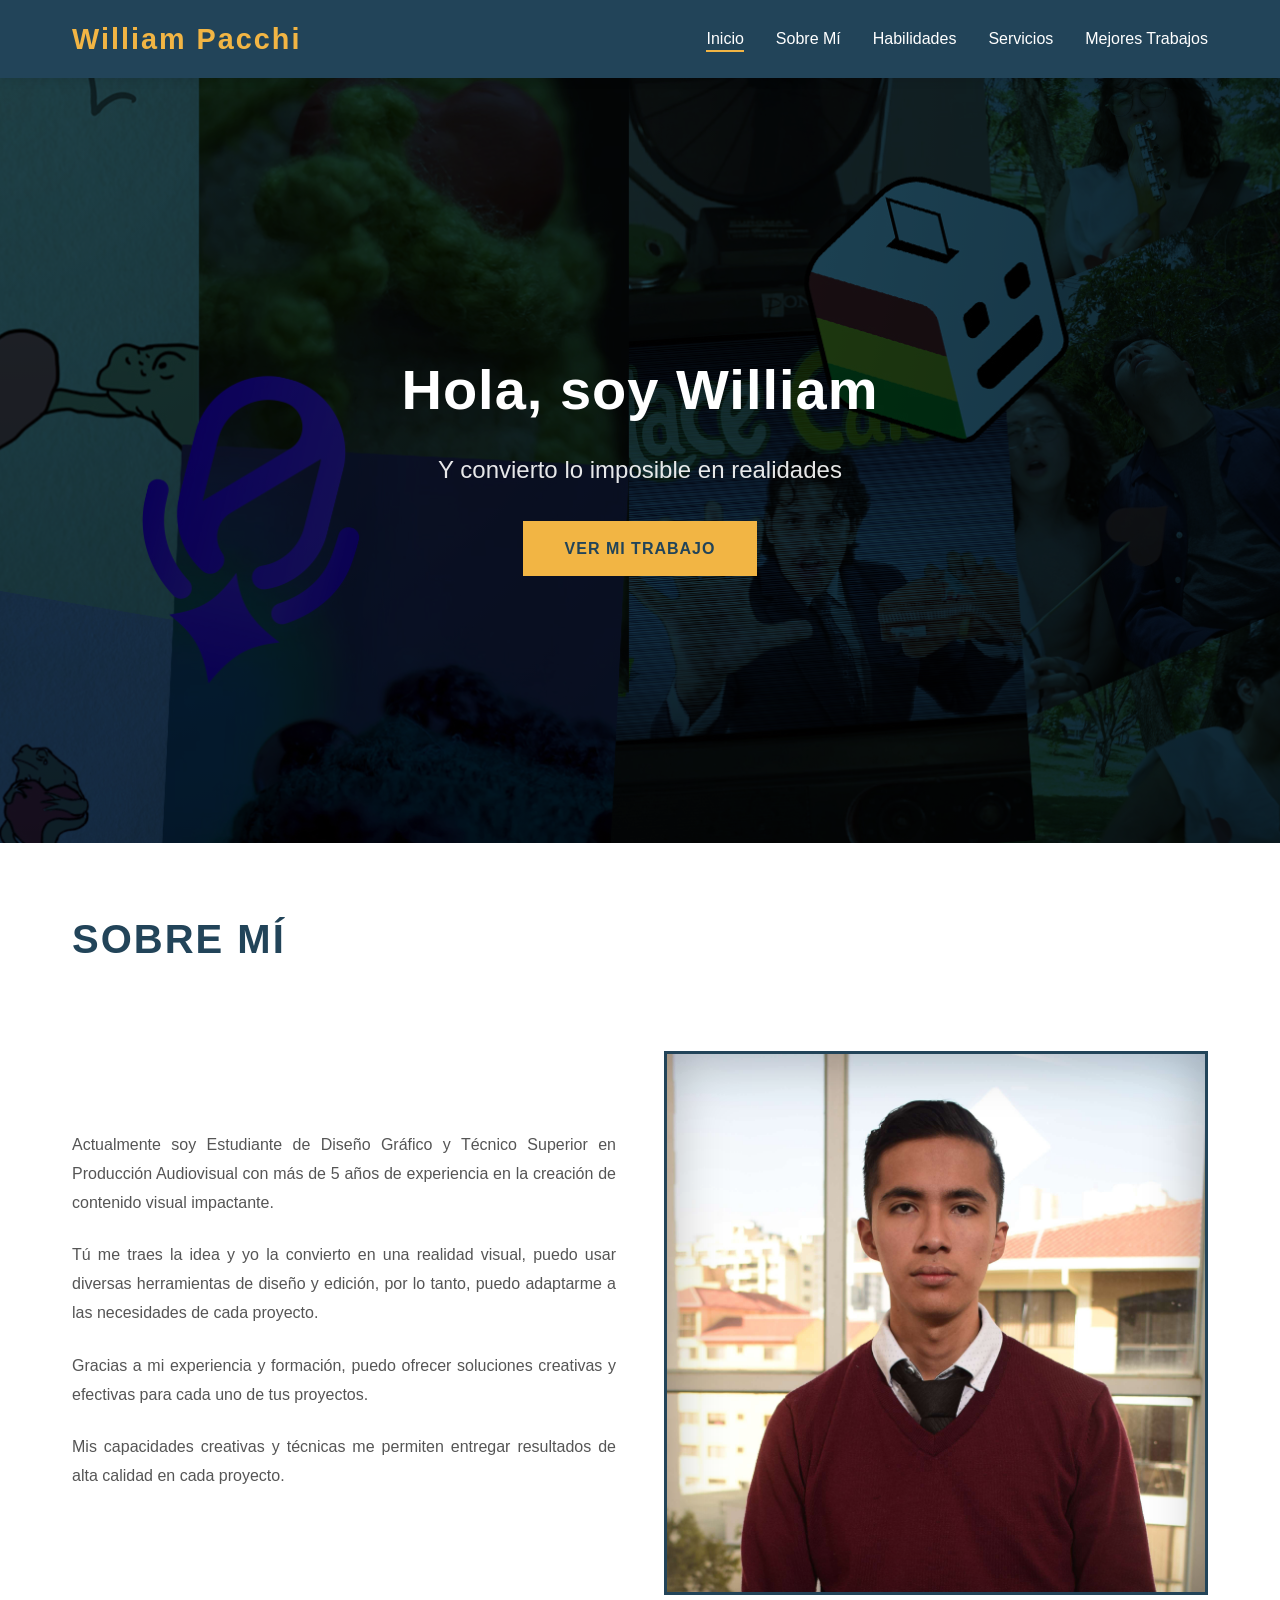
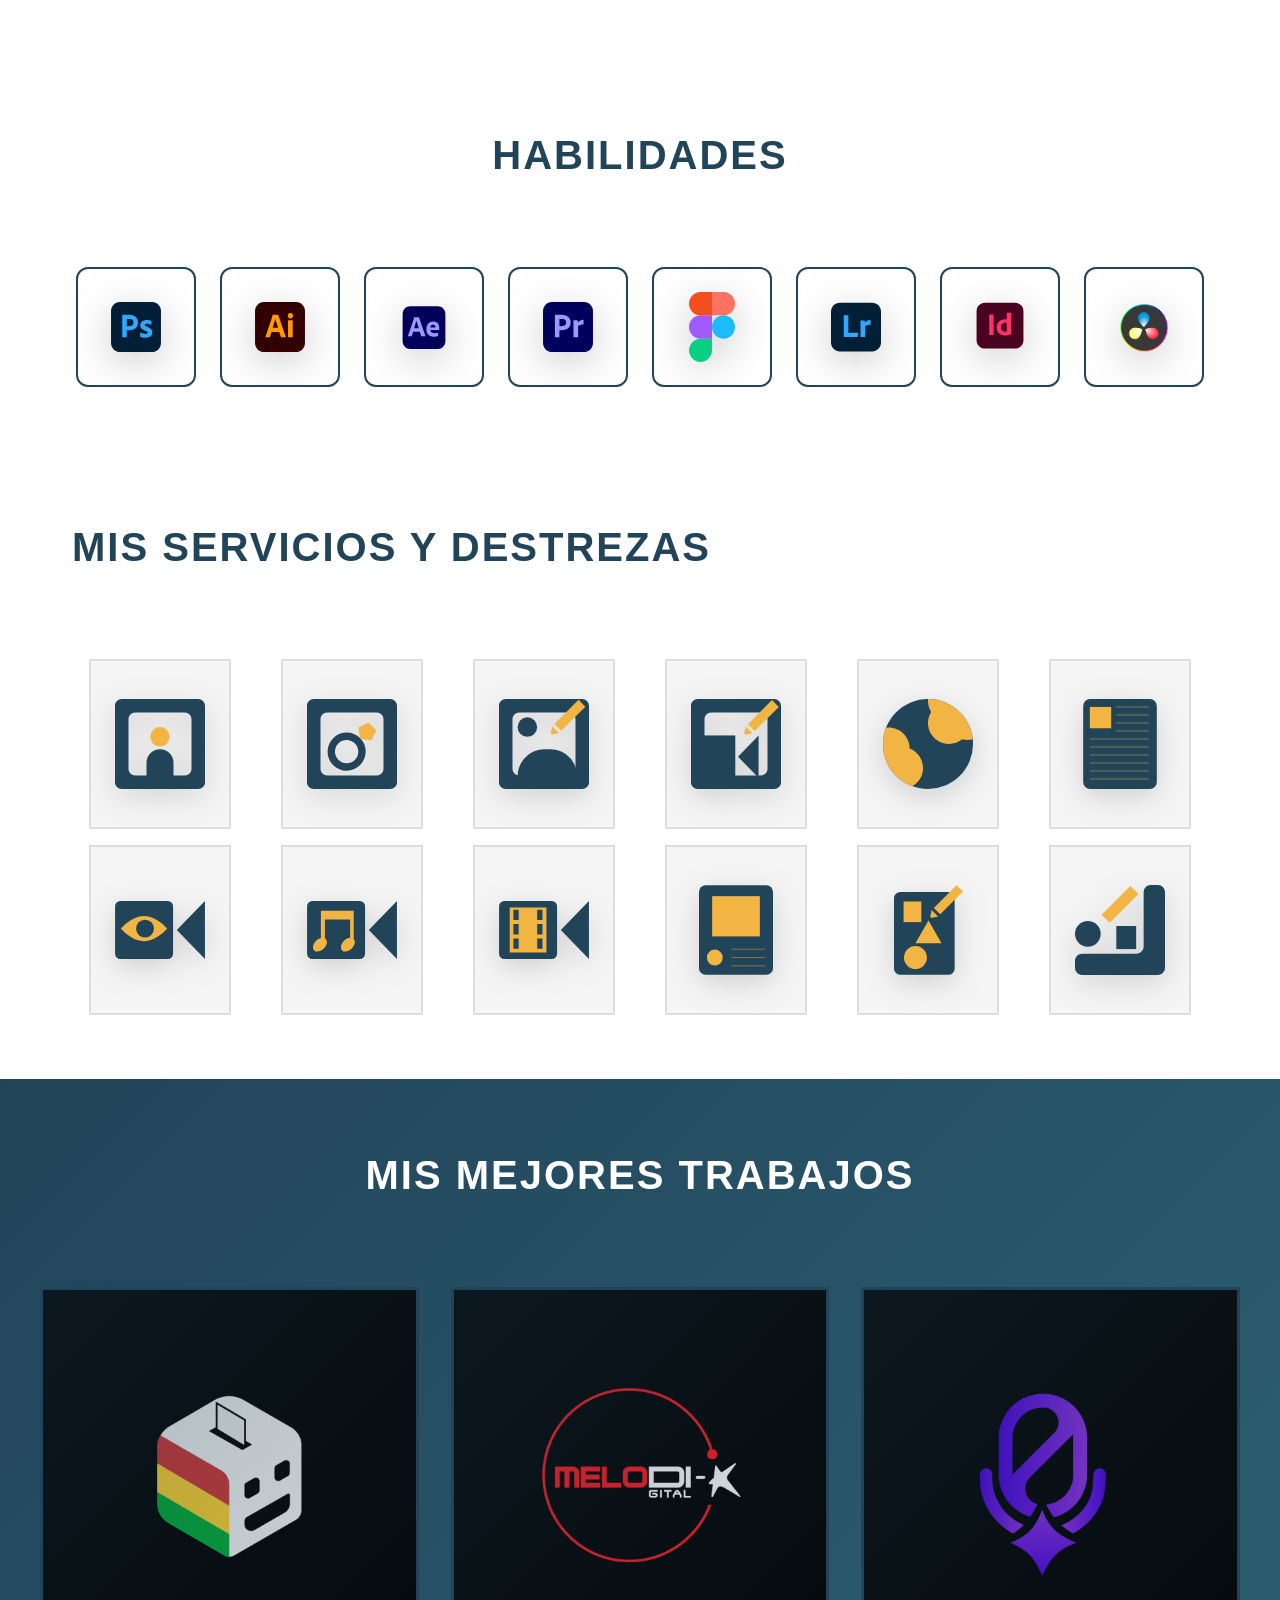
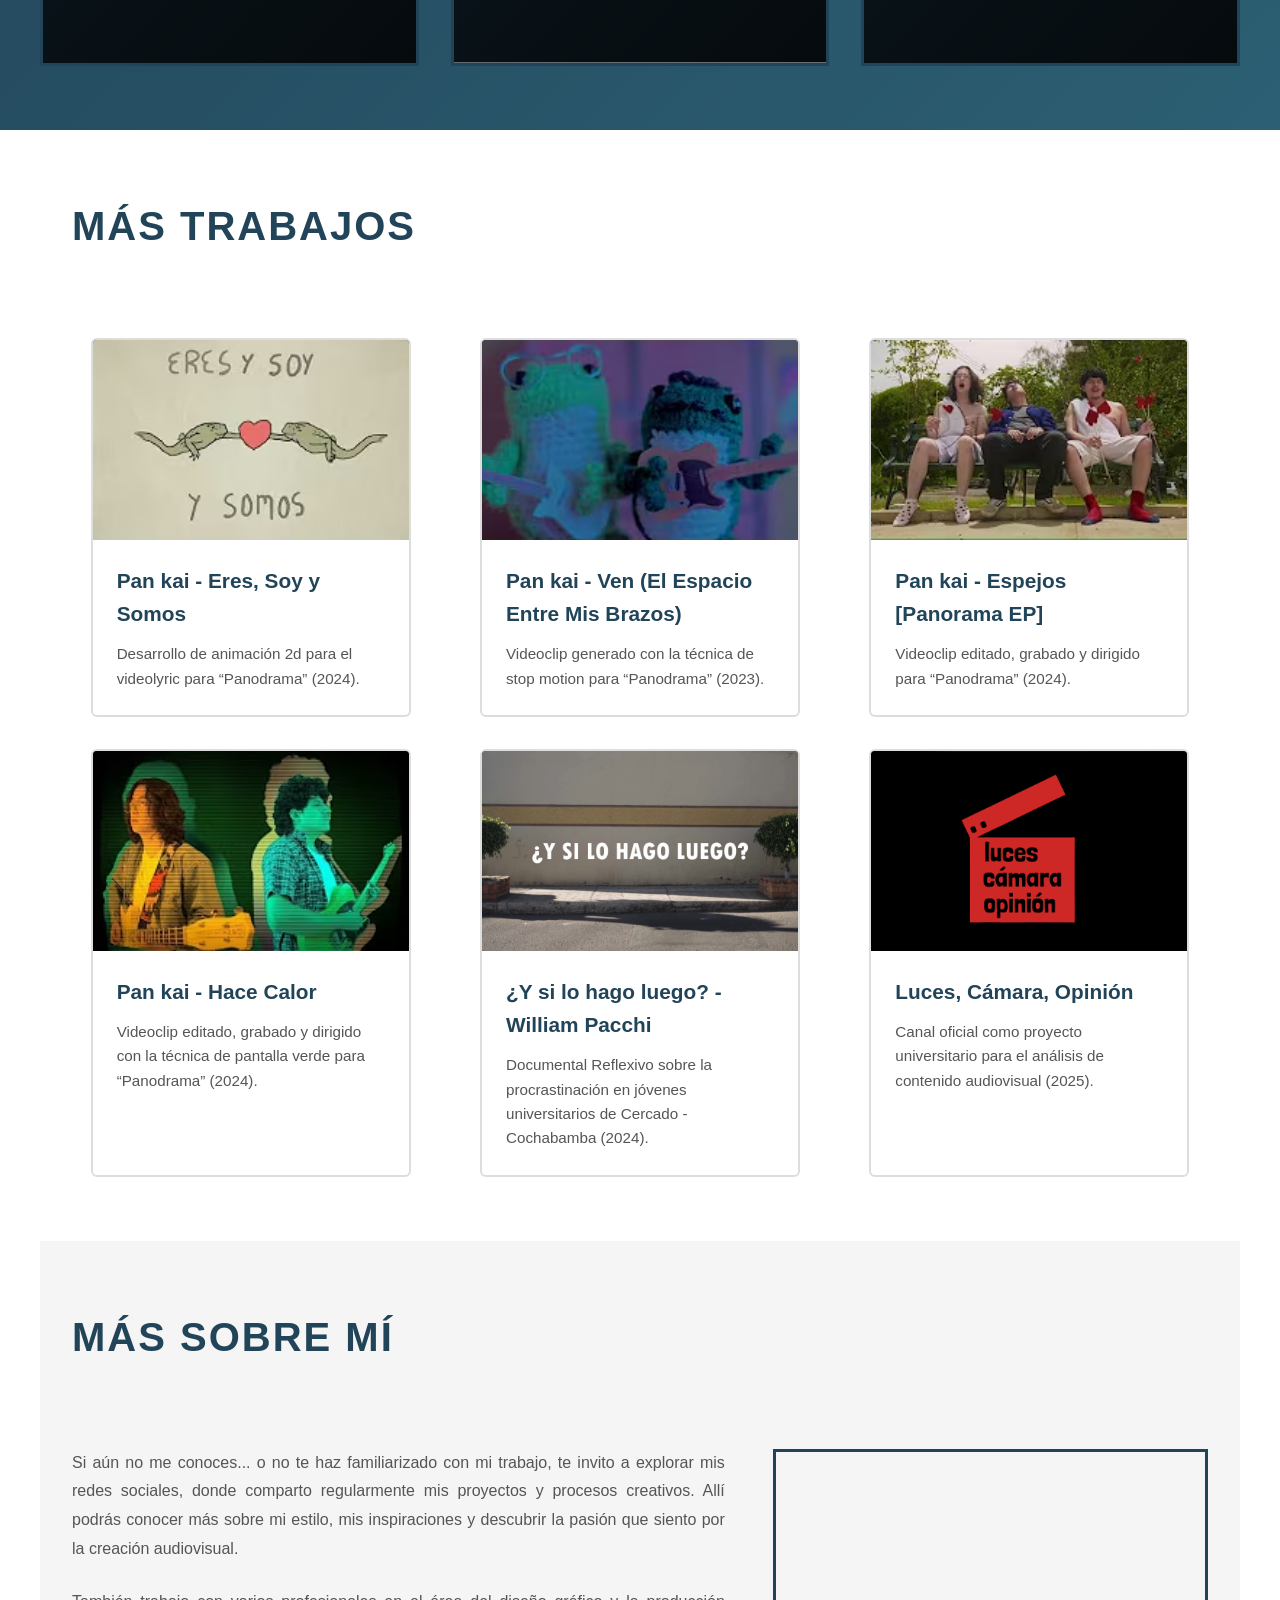
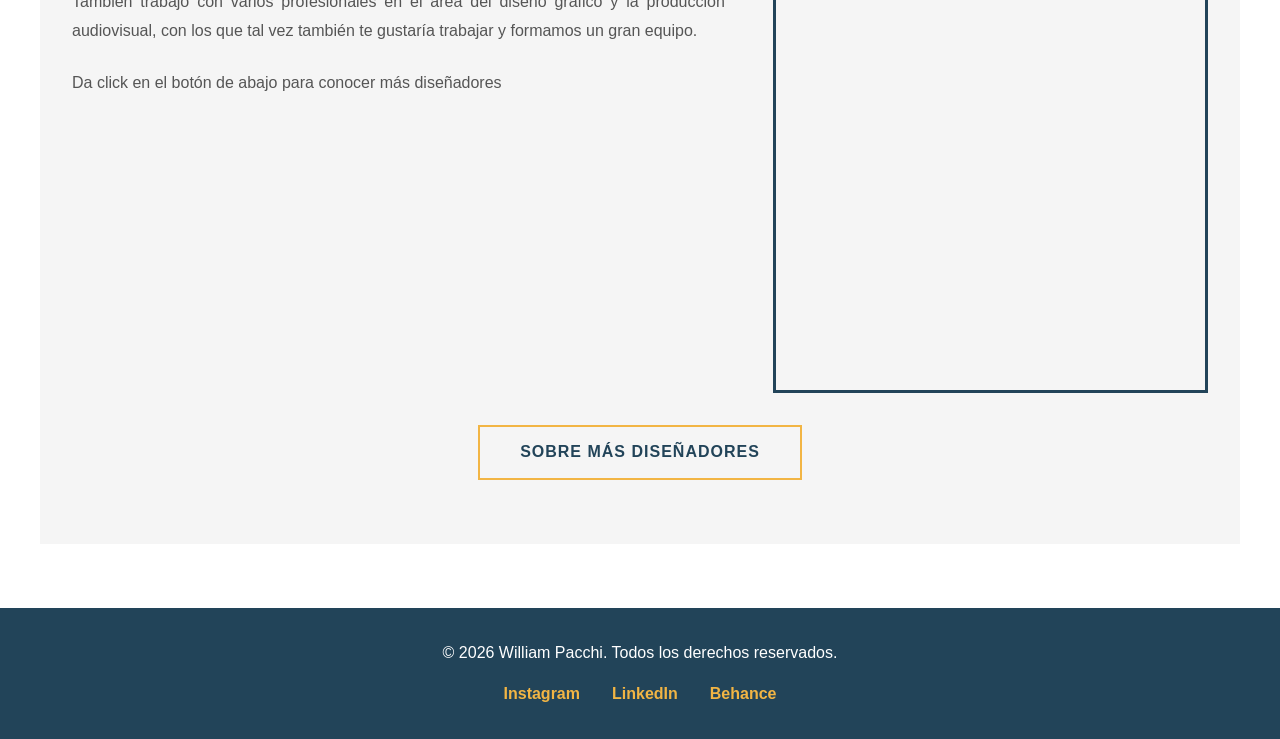
==== index.html @ c59a957e "Add files via upload" ====
<!DOCTYPE html>
<html lang="es">

<head>
    <meta charset="UTF-8">
    <meta name="viewport" content="width=device-width, initial-scale=1.0">
    <title>Portfolio - Diseñador Gráfico & Productor Audiovisual</title>
    <link rel="stylesheet" href="styles.css">
</head>

<body>
    <!-- NAVEGACIÓN -->
    <nav class="navbar">
        <div class="nav-container">
            <div class="logo">William Pacchi</div>
            <button class="nav-toggle" aria-label="Abrir navegación" aria-expanded="false"
                aria-controls="main-navigation">
                <img src="img2/svg/menu_google.svg" alt="Ícono de menú" />
            </button>
            <ul class="nav-menu" id="main-navigation" data-visible="false">
                <li><a href="#inicio" class="nav-link active">Inicio</a></li>
                <li><a href="#sobre-mi" class="nav-link">Sobre Mí</a></li>
                <li><a href="#habilidades" class="nav-link">Habilidades</a></li>
                <li><a href="#servicios" class="nav-link">Servicios</a></li>
                <li><a href="#mejores-trabajos" class="nav-link">Mejores Trabajos</a></li>
            </ul>
        </div>
    </nav>

    <!-- SECCIÓN HERO -->
    <section id="inicio" class="hero">
        <div class="hero-content">
            <h1 class="hero-title">Hola, soy William</h1>
            <p class="hero-subtitle">Y convierto lo imposible en realidades</p>
            <a href="#mejores-trabajos" class="btn btn-primary">Ver mi trabajo</a>
        </div>
    </section>

    <!-- ABOUT - SOBRE MÍ -->
    <section id="sobre-mi" class="about-section">
        <h2 class="section-title">SOBRE MÍ</h2>
        <div class="about-container">
            <div class="about-text">
                <p>Actualmente soy Estudiante de Diseño Gráfico y Técnico Superior en Producción Audiovisual con más
                    de 5
                    años de experiencia en la creación de
                    contenido visual impactante.</p>
                <p>Tú me traes la idea y yo la convierto en una realidad visual, puedo usar diversas herramientas de
                    diseño y edición, por lo tanto, puedo adaptarme a las necesidades de cada proyecto.</p>
                <p>Gracias a mi experiencia y formación, puedo ofrecer soluciones creativas y efectivas para cada uno de
                    tus proyectos.</p>
                <p>Mis capacidades creativas y técnicas me permiten entregar resultados de alta calidad en cada
                    proyecto.</p>
            </div>
            <div class="about-image">
                <div class="image-placeholder" aria-hidden="true"></div>
            </div>
        </div>
    </section>

    <!-- HABILIDADES -->
    <section id="habilidades" class="skills-section">
        <h2 class="section-title">HABILIDADES</h2>
        <div class="skills-grid">
            <div class="skill-card">
                <img src="img2/svg/Photoshop.svg" alt="Icono de Photoshop" class="skill-icon">
                <span class="skill-label">Photoshop</span>
            </div>
            <div class="skill-card">
                <img src="img2/svg/Illustrator.svg" alt="Icono de Illustrator" class="skill-icon">
                <span class="skill-label">Ilustrator</span>
            </div>
            <div class="skill-card">
                <img src="img2/svg/after-effects.svg" alt="Icono de After Effects" class="skill-icon">
                <span class="skill-label">After Effects</span>
            </div>
            <div class="skill-card">
                <img src="img2/svg/Premiere.svg" alt="Icono de Premiere Pro" class="skill-icon">
                <span class="skill-label">Premiere Pro</span>
            </div>
            <div class="skill-card">
                <img src="img2/svg/Figma.svg" alt="Icono de Figma" class="skill-icon">
                <span class="skill-label">Figma</span>
            </div>
            <div class="skill-card">
                <img src="img2/svg/Ligthroom.svg" alt="Icono de Lightroom" class="skill-icon">
                <span class="skill-label">Lightroom</span>
            </div>
            <div class="skill-card">
                <img src="img2/svg/Indesing.svg" alt="Icono de InDesign" class="skill-icon">
                <span class="skill-label">InDesign</span>
            </div>
            <div class="skill-card">
                <img src="img2/svg/davinci-resolve.svg" alt="Icono de DaVinci Resolve" class="skill-icon">
                <span class="skill-label">DaVinci Resolve</span>
            </div>
        </div>
    </section>

    <!-- GALERíA DE SERVICIOS -->
    <section id="servicios" class="services-section">
        <h2 class="section-title">MIS SERVICIOS Y DESTREZAS</h2>
        <div class="services-grid">
            <div class="service-item service-1" aria-label="Fotografía profesional de Retrato">
                <span class="sr-only">Fotografía profesional de Retrato</span>
                <div class="service-icon" aria-hidden="true"></div>
                <div class="service-hover-text">
                    <p>Fotografía profesional de Retrato</p>
                </div>
            </div>
            <div class="service-item service-2" aria-label="Fotografía profesional de producto">
                <span class="sr-only">Fotografía profesional de producto</span>
                <div class="service-icon" aria-hidden="true"></div>
                <div class="service-hover-text">
                    <p>Fotografía profesional de producto</p>
                </div>
            </div>
            <div class="service-item service-3" aria-label="Edición de Fotografía">
                <span class="sr-only">Edición de Fotografía</span>
                <div class="service-icon" aria-hidden="true"></div>
                <div class="service-hover-text">
                    <p>Edición de Fotografía</p>
                </div>
            </div>
            <div class="service-item service-4" aria-label="Edición de Video">
                <span class="sr-only">Edición de Video</span>
                <div class="service-icon" aria-hidden="true"></div>
                <div class="service-hover-text">
                    <p>Edición de Video</p>
                </div>
            </div>
            <div class="service-item service-5" aria-label="Diseño de Favicons">
                <span class="sr-only">Diseño de Favicons</span>
                <div class="service-icon" aria-hidden="true"></div>
                <div class="service-hover-text">
                    <p>Diseño de Favicons</p>
                </div>
            </div>
            <div class="service-item service-6" aria-label="Diseño de Identidad corporativa y de marca">
                <span class="sr-only">Diseño de Identidad corporativa y de marca</span>
                <div class="service-icon" aria-hidden="true"></div>
                <div class="service-hover-text">
                    <p>Diseño de Identidad corporativa y de marca</p>
                </div>
            </div>
            <div class="service-item service-7" aria-label="Realización de Documentales">
                <span class="sr-only">Realización de Documentales</span>
                <div class="service-icon" aria-hidden="true"></div>
                <div class="service-hover-text">
                    <p>Realización de Documentales</p>
                </div>
            </div>
            <div class="service-item service-8" aria-label="Realización de Videoclips">
                <span class="sr-only">Realización de Videoclips</span>
                <div class="service-icon" aria-hidden="true"></div>
                <div class="service-hover-text">
                    <p>Realización de Videoclips</p>
                </div>
            </div>
            <div class="service-item service-9" aria-label="Realización de Cortometrajes">
                <span class="sr-only">Realización de Cortometrajes</span>
                <div class="service-icon" aria-hidden="true"></div>
                <div class="service-hover-text">
                    <p>Realización de Cortometrajes</p>
                </div>
            </div>
            <div class="service-item service-10" aria-label="Diseño de posts">
                <span class="sr-only">Diseño de posts</span>
                <div class="service-icon" aria-hidden="true"></div>
                <div class="service-hover-text">
                    <p>Diseño de posts</p>
                </div>
            </div>
            <div class="service-item service-11" aria-label="Diseño de banners y carteles">
                <span class="sr-only">Diseño de banners y carteles</span>
                <div class="service-icon" aria-hidden="true"></div>
                <div class="service-hover-text">
                    <p>Diseño de banners y carteles</p>
                </div>
            </div>
            <div class="service-item service-12" aria-label="Motion Graphics">
                <span class="sr-only">Motion Graphics</span>
                <div class="service-icon" aria-hidden="true"></div>
                <div class="service-hover-text">
                    <p>Motion Graphics</p>
                </div>
            </div>
        </div>
    </section>

    <!-- MEJORES TRABAJOS -->
    <section id="mejores-trabajos" class="best-works">
        <h2 class="section-title">MIS MEJORES TRABAJOS</h2>
        <div class="best-works-container">
            <!-- Trabajo Destacado 1 -->
            <div class="best-work-card" aria-label="Proyecto Electobot">
                <div class="best-work-image image-electobot">
                    <div class="work-overlay">
                        <p>En 2025 con un equipo de 3 profesionales, creamos a Electobot. Un proyecto innovador
                            que bajo la necesidad de un voto
                            informado generamos un chatbot IA donde podias consultar sobre los planes de gobierno.</p>
                    </div>
                </div>
            </div>

            <!-- Trabajo Destacado 2 -->
            <div class="best-work-card" aria-label="Proyecto Melodi-k Digital">
                <div class="best-work-image image-melodik">
                    <div class="work-overlay">
                        <p>En 2018, trabajé en el proyecto Melodi-k Digital, donde desarrollé contenido visual para
                            promocionar diferentes eventos.</p>
                    </div>
                </div>
            </div>

            <!-- Trabajo Destacado 3 -->
            <div class="best-work-card" aria-label="Proyecto VoiceZero">
                <div class="best-work-image image-voicezero">
                    <div class="work-overlay">
                        <p>En 2025, trabajé en el proyecto VoiceZero, donde desarrollé la marca para un nuevo producto
                            de Inteligencia Artificial que genera páginas con la voz.</p>
                    </div>
                </div>
            </div>
        </div>
    </section>

    <!-- MAS TRABAJOS -->
    <section id="mas-trabajos" class="more-works">
        <h2 class="section-title">MÁS TRABAJOS</h2>

        <div class="works-grid">
            <!-- Tarjeta 1 -->
            <a href="https://www.youtube.com/watch?v=6MDxO6exQzM" target="_blank" rel="noreferrer noopener"
                class="work-card youtube-link">
                <div class="work-image-placeholder card-top image-eres"></div>
                <div class="work-content">
                    <h3 class="work-title">Pan kai - Eres, Soy y Somos</h3>
                    <p class="work-description">Desarrollo de animación 2d para el videolyric para “Panodrama” (2024).
                    </p>
                </div>
            </a>

            <!-- Tarjeta 2 -->
            <a href="https://www.youtube.com/watch?v=oaU3xJ_Nf5w" target="_blank" rel="noreferrer noopener"
                class="work-card youtube-link">
                <div class="work-image-placeholder card-top image-ven"></div>
                <div class="work-content">
                    <h3 class="work-title">Pan kai - Ven (El Espacio Entre Mis Brazos)</h3>
                    <p class="work-description">Videoclip generado con la técnica de stop motion para “Panodrama”
                        (2023).</p>
                </div>
            </a>

            <!-- Tarjeta 3 -->
            <a href="https://www.youtube.com/watch?v=4BhWkQl3IHg" target="_blank" rel="noreferrer noopener"
                class="work-card youtube-link centered-card">
                <div class="work-image-placeholder card-top image-espejos"></div>
                <div class="work-content">
                    <h3 class="work-title">Pan kai - Espejos [Panorama EP]</h3>
                    <p class="work-description">Videoclip editado, grabado y dirigido para “Panodrama” (2024).</p>
                </div>
            </a>

            <!-- Tarjeta 4 -->
            <a href="https://www.youtube.com/watch?v=xSgyULO2iDQ" target="_blank" rel="noreferrer noopener"
                class="work-card youtube-link">
                <div class="work-image-placeholder card-top image-hace"></div>
                <div class="work-content">
                    <h3 class="work-title">Pan kai - Hace Calor</h3>
                    <p class="work-description">Videoclip editado, grabado y dirigido con la técnica de pantalla verde
                        para “Panodrama” (2024).</p>
                </div>
            </a>

            <!-- Tarjeta 5 -->
            <a href="https://www.facebook.com/share/p/17NzK6dbQR/" target="_blank" rel="noreferrer noopener"
                class="work-card youtube-link">
                <div class="work-image-placeholder card-top image-fb"></div>
                <div class="work-content">
                    <h3 class="work-title">¿Y si lo hago luego? - William Pacchi</h3>
                    <p class="work-description">Documental Reflexivo sobre la procrastinación en jóvenes universitarios
                        de Cercado - Cochabamba (2024).</p>
                </div>
            </a>

            <!-- Tarjeta 6 -->
            <a href="https://www.youtube.com/@luces.camara.opinion" target="_blank" rel="noreferrer noopener"
                class="work-card youtube-link">
                <div class="work-image-placeholder card-top image-youtube"></div>
                <div class="work-content">
                    <h3 class="work-title">Luces, Cámara, Opinión</h3>
                    <p class="work-description">Canal oficial como proyecto universitario para el análisis de contenido
                        audiovisual (2025).</p>
                </div>
            </a>
        </div>
    </section>

    <!-- MÁS SOBRE MÍ -->
    <section class="more-about">
        <h2 class="section-title">MÁS SOBRE MÍ</h2>
        <div class="more-about-container">
            <div class="more-about-content">
                <p>Si aún no me conoces... o no te haz familiarizado con mi trabajo, te invito a explorar mis redes
                    sociales, donde comparto regularmente mis proyectos y procesos creativos. Allí podrás conocer más
                    sobre mi estilo, mis inspiraciones
                    y descubrir la pasión que siento por la creación audiovisual.</p>
                <p>También trabajo con varios profesionales en el área del diseño gráfico y la producción audiovisual,
                    con los que tal vez también te gustaría trabajar y formamos un gran equipo.</p>
                <p>Da click en el botón de abajo para conocer más diseñadores</p>
            </div>
            <div class="more-about-image">
                <div class="image-placeholder-large"></div>
            </div>
        </div>

        <a href="#" class="btn btn-all-portfolio">Sobre más diseñadores</a>
    </section>

    <!-- FOOTER -->
    <footer class="footer">
        <div class="footer-content">
            <p>&copy; 2026 William Pacchi. Todos los derechos reservados.</p>
            <div class="social-links">
                <a href="https://www.instagram.com/william_pacchi/" target="_blank" class="social-link">Instagram</a>
                <a href="https://www.linkedin.com/in/william-pacchi-villarroel/" target="_blank"
                    class="social-link">LinkedIn</a>
                <a href="https://www.behance.net/williampacchi1" target="_blank" class="social-link">Behance</a>
            </div>
        </div>
    </footer>

    <script src="script.js"></script>
</body>

</html>
---- styles.css ----
﻿/* ========================================
   VARIABLES DE COLOR - PALETA PERSONALIZADA
   ======================================== */
:root {
    --color-primary: #224459;      /* Azul oscuro */
    --color-secondary: #2C5F73;    /* Azul medio */
    --color-accent: #080C0D;       /* Negro */
    --color-highlight: #F2B544;    /* Amarillo */
    --color-light: #A67B77;        /* MarrÃ³n rosado */
    --color-white: #FFFFFF;
    --color-gray: #F5F5F5;
    --color-dark-gray: #333333;
}

/* ========================================
   RESET Y ESTILOS GLOBALES
   ======================================== */
* {
    margin: 0;
    padding: 0;
    box-sizing: border-box;
}

html {
    scroll-behavior: smooth;
}

body {
    font-family: 'Segoe UI', Tahoma, Geneva, Verdana, sans-serif;
    background-color: var(--color-white);
    color: var(--color-dark-gray);
    line-height: 1.6;
}

.sr-only {
    position: absolute;
    width: 1px;
    height: 1px;
    padding: 0;
    margin: -1px;
    overflow: hidden;
    clip: rect(0, 0, 0, 0);
    border: 0;
}

/* ========================================
   NAVEGACIÃ“N
   ======================================== */
.navbar {
    background-color: var(--color-primary);
    padding: 1rem 0;
    position: sticky;
    top: 0;
    z-index: 100;
    box-shadow: 0 2px 10px rgba(0, 0, 0, 0.1);
    animation: slideDown 0.6s ease-out;
}

@keyframes slideDown {
    from {
        transform: translateY(-100%);
        opacity: 0;
    }
    to {
        transform: translateY(0);
        opacity: 1;
    }
}

.nav-container {
    max-width: 1200px;
    margin: 0 auto;
    padding: 0 2rem;
    display: flex;
    justify-content: space-between;
    align-items: center;
    position: relative;
}

.nav-toggle {
    background: transparent;
    border: none;
    cursor: pointer;
    display: none;
    width: 40px;
    height: 40px;
    padding: 0;
    align-items: center;
    justify-content: center;
}

.nav-toggle img {
    width: 100%;
    height: 100%;
    object-fit: contain;
}

.logo {
    font-size: 1.8rem;
    font-weight: bold;
    color: var(--color-highlight);
    letter-spacing: 2px;
}

.nav-menu {
    display: flex;
    list-style: none;
    gap: 2rem;
}

.nav-menu[data-visible="false"] {
    display: none;
}

.nav-link {
    color: var(--color-white);
    text-decoration: none;
    transition: all 0.3s ease;
    font-weight: 500;
    position: relative;
}

.nav-link::after {
    content: '';
    position: absolute;
    bottom: -5px;
    left: 0;
    width: 0;
    height: 2px;
    background-color: var(--color-highlight);
    transition: width 0.3s ease;
}

.nav-link:hover::after,
.nav-link.active::after {
    width: 100%;
}

.nav-link:hover {
    color: var(--color-highlight);
}

/* ========================================
   SECCIÃ“N HERO
   ======================================== */
.hero {
    min-height: 85vh;
    background-color: var(--color-secondary);
    background-image:
        radial-gradient(circle at top left, rgba(255, 255, 255, 0.18), rgba(34, 68, 89, 0.7)),
        url('img2/portada.jpg');
    background-size: cover;
    background-position: center;
    background-blend-mode: multiply;
    padding: 4rem 2rem;
    display: flex;
    align-items: center;
    justify-content: center;
    color: var(--color-white);
    text-align: center;
    position: relative;
    overflow: hidden;
}

.hero-content {
    position: relative;
    z-index: 1;
    animation: fadeInUp 0.8s ease-out;
    max-width: 900px;
    margin: auto;
}

@keyframes fadeInUp {
    from {
        opacity: 0;
        transform: translateY(30px);
    }
    to {
        opacity: 1;
        transform: translateY(0);
    }
}

.hero-title {
    font-size: 3.5rem;
    font-weight: bold;
    margin-bottom: 1rem;
    letter-spacing: 1px;
}

.hero-subtitle {
    font-size: 1.5rem;
    margin-bottom: 2rem;
    font-weight: 300;
    opacity: 0.9;
}

/* ========================================
   BOTONES
   ======================================== */
.btn {
    display: inline-block;
    padding: 0.8rem 2.5rem;
    border: 2px solid var(--color-highlight);
    border-radius: 0;
    text-decoration: none;
    font-weight: 600;
    transition: all 0.3s ease;
    cursor: pointer;
    text-transform: uppercase;
    letter-spacing: 1px;
}

.btn-primary {
    background-color: var(--color-highlight);
    color: var(--color-primary);
}

.btn-primary:hover {
    background-color: transparent;
    color: var(--color-highlight);
    transform: translateY(-3px);
    box-shadow: 0 10px 20px rgba(242, 181, 68, 0.3);
}

.btn-all-portfolio {
    background-color: transparent;
    color: var(--color-primary);
    margin-top: 2rem;
    display: block;
    width: fit-content;
    margin-left: auto;
    margin-right: auto;
}

.btn-all-portfolio:hover {
    background-color: var(--color-primary);
    color: var(--color-highlight);
}

.section-title {
    font-size: 2.5rem;
    font-weight: bold;
    color: var(--color-primary);
    margin-bottom: 3rem;
    letter-spacing: 2px;
    position: relative;
    display: inline-block;
    width: 100%;
}



.section-title::before {
    left: 0;
}

.section-title::after {
    right: 0;
}

/* ========================================
   SECCIÃ“N HABILIDADES
   ======================================== */
.skills-section {
    padding: 4rem 2rem;
    max-width: 1200px;
    margin: 0 auto;
    text-align: center;
    background-color: var(--color-white);
    color: var(--color-primary);
}

.skills-grid {
    display: grid;
    grid-template-columns: repeat(8, minmax(0, 1fr));
    gap: 1rem;
    margin-top: 2rem;
    justify-items: center;
}

.skills-section .section-title {
    color: var(--color-primary);
}

.skill-card {
    position: relative;
    aspect-ratio: 1 / 1;
    border-radius: 12px;
    border: 2px solid var(--color-primary);
    background-color: var(--color-white);
    overflow: hidden;
    display: flex;
    align-items: center;
    justify-content: center;
    transition: transform 0.35s ease, border-color 0.35s ease, box-shadow 0.35s ease;
    animation: fadeInUp 0.6s ease-out backwards;
    cursor: pointer;
    padding: 0.75rem;
    width: 100%;
    max-width: 120px;
}

.skill-card:nth-child(2) {
    animation-delay: 0.1s;
}

.skill-card:nth-child(3) {
    animation-delay: 0.2s;
}

.skill-card:nth-child(4) {
    animation-delay: 0.3s;
}

.skill-card:nth-child(5) {
    animation-delay: 0.4s;
}

.skill-card:nth-child(6) {
    animation-delay: 0.5s;
}

.skill-card:nth-child(7) {
    animation-delay: 0.6s;
}

.skill-card:nth-child(8) {
    animation-delay: 0.7s;
}

.skill-card:hover {
    transform: translateY(-5px);
    border-color: var(--color-highlight);
    box-shadow: 0 12px 25px rgba(34, 68, 89, 0.2);
}

.skill-icon {
    width: 55%;
    max-width: 70px;
    max-height: 70px;
    height: auto;
    display: block;
    object-fit: contain;
    filter: drop-shadow(0 10px 20px rgba(0, 0, 0, 0.2));
    transition: filter 0.35s ease;
}

.skill-card:hover .skill-icon {
    filter: drop-shadow(0 12px 25px rgba(0, 0, 0, 0.4));
}

.skill-label {
    position: absolute;
    inset: 0;
    display: flex;
    align-items: center;
    justify-content: center;
    color: var(--color-white);
    font-weight: 700;
    letter-spacing: 1px;
    font-size: 1rem;
    text-transform: uppercase;
    background: rgba(34, 68, 89, 0.9);
    opacity: 0;
    transform: translateY(10px);
    transition: opacity 0.25s ease, transform 0.25s ease;
    pointer-events: none;
}

.skill-card:hover .skill-label,
.skill-card:focus-within .skill-label {
    opacity: 1;
    transform: translateY(0);
}

.skill-card.info-visible .skill-label {
    opacity: 1;
    transform: translateY(0);
}


/* ========================================
   SECCIÃ“N BEST WORKS
   ======================================== */
 .best-works {
     padding: 4rem 2rem;
     background: linear-gradient(135deg, var(--color-primary), var(--color-secondary));
     text-align: center;
     color: var(--color-white);
 }

.best-works-container {
    display: grid;
    grid-template-columns: repeat(auto-fit, minmax(250px, 1fr));
    gap: 2rem;
    margin-top: 2rem;
    max-width: 1200px;
    margin-left: auto;
    margin-right: auto;
}

.best-work-card {
    text-decoration: none;
    display: block;
    animation: fadeInUp 0.6s ease-out backwards;
}

 .best-works .section-title {
     color: var(--color-white);
 }

.best-work-card:nth-child(1) {
    animation-delay: 0s;
}

.best-work-card:nth-child(2) {
    animation-delay: 0.1s;
}

.best-work-card:nth-child(3) {
    animation-delay: 0.2s;
}

.best-work-image {
    width: 100%;
    aspect-ratio: 1;
    background-size: cover;
    background-position: center;
    background-repeat: no-repeat;
    border: 3px solid var(--color-primary);
    transition: transform 0.3s ease, box-shadow 0.3s ease;
    cursor: default;
    position: relative;
    overflow: hidden;
}

.best-work-image::before {
    content: '';
    position: absolute;
    inset: 0;
    background: linear-gradient(135deg, rgba(34, 68, 89, 0.35), rgba(34, 68, 89, 0.15));
}

.best-work-image:hover {
    transform: scale(1.05) rotate(2deg);
    box-shadow: 0 10px 30px rgba(34, 68, 89, 0.2);
}

.best-work-card.info-visible .best-work-image {
    transform: scale(1.05) rotate(2deg);
    box-shadow: 0 10px 30px rgba(34, 68, 89, 0.2);
}

.best-work-image::after {
    content: '';
    position: absolute;
    inset: 0;
    mix-blend-mode: multiply;
}

.work-overlay {
    position: absolute;
    inset: 0;
    background: rgba(8, 12, 13, 0.75);
    display: flex;
    align-items: center;
    justify-content: center;
    text-align: center;
    padding: 1rem;
    opacity: 0;
    transition: opacity 0.3s ease;
    z-index: 2;
}

.best-work-card:hover .work-overlay {
    opacity: 1;
}

.best-work-card.info-visible .work-overlay {
    opacity: 1;
}

.work-overlay p {
    color: var(--color-white);
    font-size: 1rem;
    line-height: 1.6;
    max-width: 220px;
    margin: 0;
    letter-spacing: 0.5px;
}

.image-electobot {
    background-image: url('img/Electobot.jpg');
}

.image-melodik {
    background-image: url('img/Melodi-k-Digital.jpg');
}

.image-voicezero {
    background-image: url('img/VoiceZero.jpg');
}

.about-image .image-placeholder {
    background: url('img/william-1.jpg') center/cover;
    box-shadow: inset 0 0 60px rgba(0, 0, 0, 0.3);
    border-color: var(--color-primary);
}

/* ========================================
   SECCIÃ“N ABOUT
   ======================================== */
.about-section {
    padding: 4rem 2rem;
    max-width: 1200px;
    margin: 0 auto;
}

.about-container {
    display: grid;
    grid-template-columns: 1fr 1fr;
    gap: 3rem;
    align-items: center;
    margin-top: 2rem;
}

.about-text {
    animation: fadeInLeft 0.8s ease-out;
}

.about-text p {
    margin-bottom: 1.5rem;
    text-align: justify;
    color: #555;
    line-height: 1.8;
}

@keyframes fadeInLeft {
    from {
        opacity: 0;
        transform: translateX(-30px);
    }
    to {
        opacity: 1;
        transform: translateX(0);
    }
}

.about-image {
    animation: fadeInRight 0.8s ease-out;
}

.image-placeholder {
    width: 100%;
    aspect-ratio: 1;
    background: linear-gradient(135deg, var(--color-secondary), var(--color-light));
    display: flex;
    align-items: center;
    justify-content: center;
    font-size: 2rem;
    color: var(--color-white);
    font-weight: bold;
    border: 3px solid var(--color-primary);
    transition: all 0.3s ease;
}

.image-placeholder:hover {
    transform: scale(1.05) rotate(2deg);
    box-shadow: 0 10px 30px rgba(34, 68, 89, 0.2);
}

@keyframes fadeInRight {
    from {
        opacity: 0;
        transform: translateX(30px);
    }
    to {
        opacity: 1;
        transform: translateX(0);
    }
}

/* ========================================
   SECCIÃ“N MORE WORKS
   ======================================== */
.more-works {
    padding: 4rem 2rem;
    background-color: var(--color-white);
    max-width: 1200px;
    margin: 0 auto;
}

.works-grid {
    display: grid;
    grid-template-columns: repeat(auto-fit, minmax(280px, 1fr));
    gap: 2rem;
    margin-top: 2rem;
    justify-items: center;
}

.work-card {
    width: 100%;
    max-width: 320px;
    border: 2px solid #ddd;
    border-radius: 6px;
    background-color: var(--color-white);
    text-decoration: none;
    color: inherit;
    display: flex;
    flex-direction: column;
    overflow: hidden;
    transition: transform 0.3s ease, box-shadow 0.3s ease, border-color 0.3s ease;
}

.work-card:hover {
    transform: translateY(-10px);
    box-shadow: 0 18px 35px rgba(0, 0, 0, 0.14);
    border-color: var(--color-highlight);
}

.card-top {
    padding: 2.5rem 1rem;
    min-height: 200px;
    background-color: var(--color-primary);
    background-size: cover;
    background-position: center;
    background-repeat: no-repeat;
}

.work-content {
    padding: 1.5rem;
    display: flex;
    flex-direction: column;
    gap: 0.75rem;
}

.work-title {
    color: var(--color-primary);
    font-size: 1.3rem;
    font-weight: bold;
    margin: 0;
}

.work-description {
    color: #555;
    font-size: 0.95rem;
    line-height: 1.6;
    margin: 0;
}

.centered-card {
    justify-self: center;
}

.image-eres {
    background-image: url('img/eres soy y somos.avif');
}

.image-ven {
    background-image: url('img/Ven.avif');
}

.image-espejos {
    background-image: url('img/espejos.avif');
}

.image-hace {
    background-image: url('img/hace calor.avif');
}

.image-fb {
    background-image: url('img/Documental-Capture.jpg');
}

.image-youtube {
    background-image: url('img/luces-camara-opinion-logo.png');
}

/* ========================================
   SECCIÃ“N MORE ABOUT
   ======================================== */
.more-about {
    padding: 4rem 2rem;
    background-color: var(--color-gray);
    max-width: 1200px;
    margin: 0 auto;
}

.more-about-container {
    display: grid;
    grid-template-columns: 1.2fr 0.8fr;
    gap: 3rem;
    align-items: start;
    margin-top: 2rem;
}

.more-about-content {
    animation: fadeInLeft 0.8s ease-out;
}

.more-about-content p {
    margin-bottom: 1.5rem;
    color: #555;
    line-height: 1.8;
    text-align: justify;
}

.more-about-image {
    animation: fadeInRight 0.8s ease-out;
}

.image-placeholder-large {
    width: 100%;
    aspect-ratio: 4/5;
    background: url('img/william-2.JPG') center/cover no-repeat;
    border: 3px solid var(--color-primary);
    transition: all 0.3s ease;
}

.image-placeholder-large:hover {
    transform: rotate(-2deg) scale(1.03);
    box-shadow: 0 20px 40px rgba(34, 68, 89, 0.25);
}

/* ========================================
   SECCIÓN SERVICIOS
   ======================================== */
.services-section {
    padding: 4rem 2rem;
    background-color: var(--color-white);
    max-width: 1200px;
    margin: 0 auto;
}

.services-grid {
    display: grid;
    grid-template-columns: repeat(auto-fit, minmax(150px, 1fr));
    gap: 1rem;
    margin-top: 2rem;
    justify-items: center;
}

.service-item {
    position: relative;
    padding: 1.5rem;
    background-color: var(--color-gray);
    border: 2px solid #ddd;
    min-height: 170px;
    display: flex;
    align-items: center;
    justify-content: center;
    overflow: hidden;
    cursor: default;
    animation: popIn 0.5s ease-out backwards;
    transition: transform 0.3s ease, border-color 0.3s ease;
}

.service-icon {
    width: 90px;
    height: 90px;
    background-size: contain;
    background-position: center;
    background-repeat: no-repeat;
    filter: drop-shadow(0 8px 15px rgba(0, 0, 0, 0.15));
    z-index: 1;
}

.service-hover-text {
    position: absolute;
    inset: 0;
    background: rgba(255, 255, 255, 0.95);
    display: flex;
    align-items: center;
    justify-content: center;
    text-align: center;
    padding: 1rem;
    opacity: 0;
    transition: opacity 0.18s ease;
    z-index: 2;
    pointer-events: none;
}

.service-item:hover {
    transform: translateY(-6px);
    border-color: var(--color-primary);
}

.service-item:hover .service-hover-text,
.service-item:focus-within .service-hover-text {
    opacity: 1;
}

.service-item.info-visible {
    border-color: var(--color-primary);
    transform: translateY(-6px);
    box-shadow: 0 12px 22px rgba(34, 68, 89, 0.2);
}

.service-item.info-visible .service-hover-text {
    opacity: 1;
}

.service-hover-text p {
    margin: 0;
    font-size: 0.95rem;
    line-height: 1.6;
    letter-spacing: 0.6px;
    color: var(--color-primary);
    font-weight: 500;
}

@keyframes popIn {
    from {
        opacity: 0;
        transform: scale(0.85);
    }
    to {
        opacity: 1;
        transform: scale(1);
    }
}

.service-item.service-1 .service-icon {
    background-image: url('img3/1_retrato.svg');
}

.service-item.service-2 .service-icon {
    background-image: url('img3/2_producto.svg');
}

.service-item.service-3 .service-icon {
    background-image: url('img3/3_edicion.svg');
}

.service-item.service-4 .service-icon {
    background-image: url('img3/4_edicionVideo.svg');
}

.service-item.service-5 .service-icon {
    background-image: url('img3/5_favicons.svg');
}

.service-item.service-6 .service-icon {
    background-image: url('img3/6_Identidad.svg');
}

.service-item.service-7 .service-icon {
    background-image: url('img3/7_docus.svg');
}

.service-item.service-8 .service-icon {
    background-image: url('img3/8_videoclip.svg');
}

.service-item.service-9 .service-icon {
    background-image: url('img3/9_cortos.svg');
}

.service-item.service-10 .service-icon {
    background-image: url('img3/10_post.svg');
}

.service-item.service-11 .service-icon {
    background-image: url('img3/11_banner.svg');
}

.service-item.service-12 .service-icon {
    background-image: url('img3/12_motion.svg');
}/* ========================================
   FOOTER
   ======================================== */
.footer {
    background-color: var(--color-primary);
    color: var(--color-white);
    padding: 2rem;
    text-align: center;
    margin-top: 4rem;
}

.footer-content {
    max-width: 1200px;
    margin: 0 auto;
}

.footer-content p {
    margin-bottom: 1rem;
}

.social-links {
    display: flex;
    justify-content: center;
    gap: 2rem;
    margin-top: 1rem;
}

.social-link {
    color: var(--color-highlight);
    text-decoration: none;
    transition: all 0.3s ease;
    font-weight: 600;
}

.social-link:hover {
    color: var(--color-white);
    transform: translateY(-3px);
}

/* ========================================
   RESPONSIVE DESIGN
   ======================================== */
@media (min-width: 961px) {
    .nav-menu[data-visible="false"] {
        display: flex !important;
    }
}

@media (max-width: 960px) {
    .nav-toggle {
        display: flex;
    }

    .nav-menu {
        flex-direction: column;
        align-items: flex-start;
        position: absolute;
        top: 100%;
        right: 2rem;
        background-color: var(--color-white);
        padding: 1.5rem;
        border-radius: 14px;
        box-shadow: 0 15px 35px rgba(0, 0, 0, 0.25);
        min-width: 200px;
        gap: 1rem;
    }

    .nav-link {
        color: var(--color-primary);
        width: 100%;
    }

    .nav-link::after {
        display: none;
    }

    .skills-grid {
        grid-template-columns: repeat(auto-fit, minmax(90px, 1fr));
    }

    .skill-card {
        max-width: 100px;
    }
}

@media (max-width: 768px) {
    .nav-menu {
        gap: 1rem;
        font-size: 0.9rem;
    }

    .hero-title {
        font-size: 2rem;
    }

    .hero-subtitle {
        font-size: 1rem;
    }

    .section-title {
        font-size: 1.8rem;
    }

    .section-title::before,
    .section-title::after {
        width: 10%;
    }

    .about-container,
    .more-about-container {
        grid-template-columns: 1fr;
    }

    .works-grid {
        grid-template-columns: 1fr;
    }

    .services-grid {
        grid-template-columns: repeat(2, 1fr);
    }

    .decorative-lines {
        flex-direction: column;
        align-items: center;
        gap: 1rem;
    }

    .line {
        transform: rotate(0deg);
    }
}

@media (max-width: 480px) {
    .nav-container {
        padding: 0 1rem;
    }

    .nav-menu {
        gap: 0.5rem;
        font-size: 0.8rem;
    }

    .logo {
        font-size: 1.3rem;
    }

    .hero {
        min-height: 50vh;
    }

    .hero-title {
        font-size: 1.5rem;
    }

    .hero-subtitle {
        font-size: 0.9rem;
    }

    .section-title {
        font-size: 1.5rem;
    }

    .services-grid {
        grid-template-columns: 1fr;
    }
}
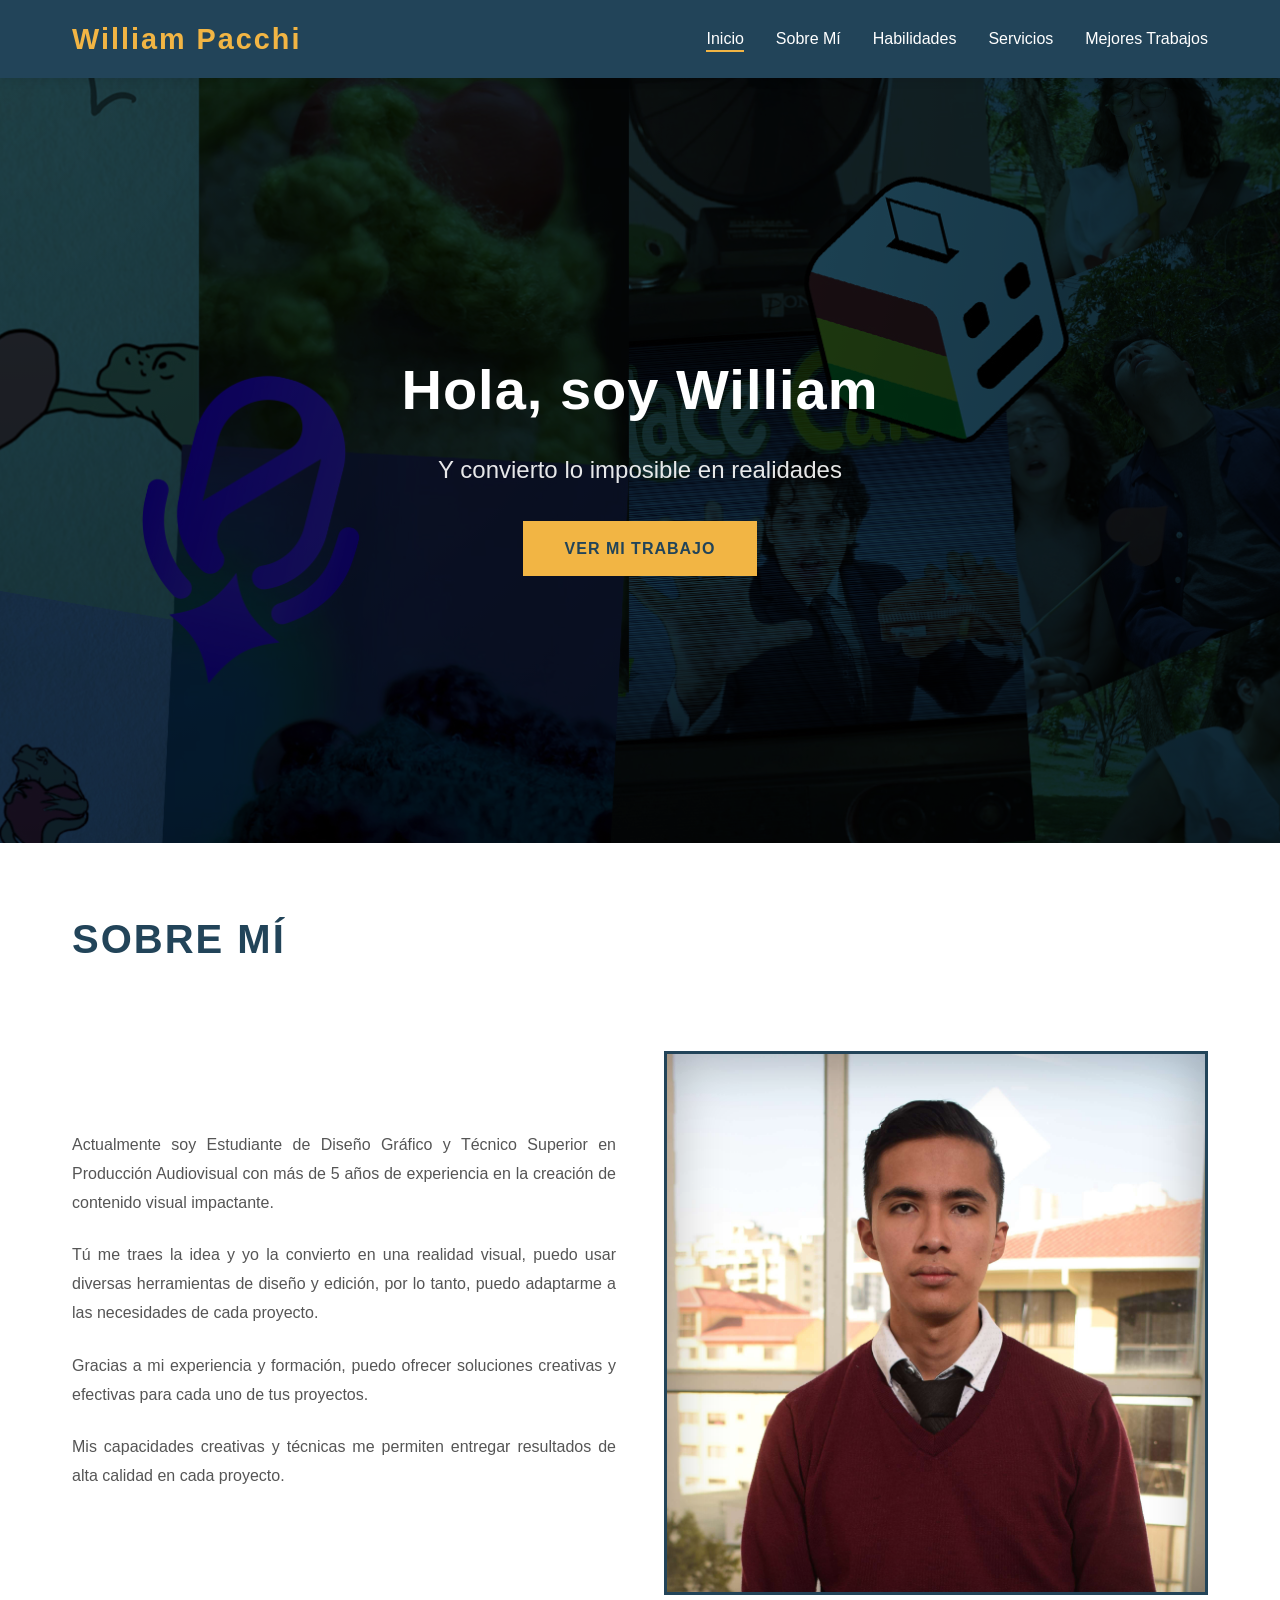
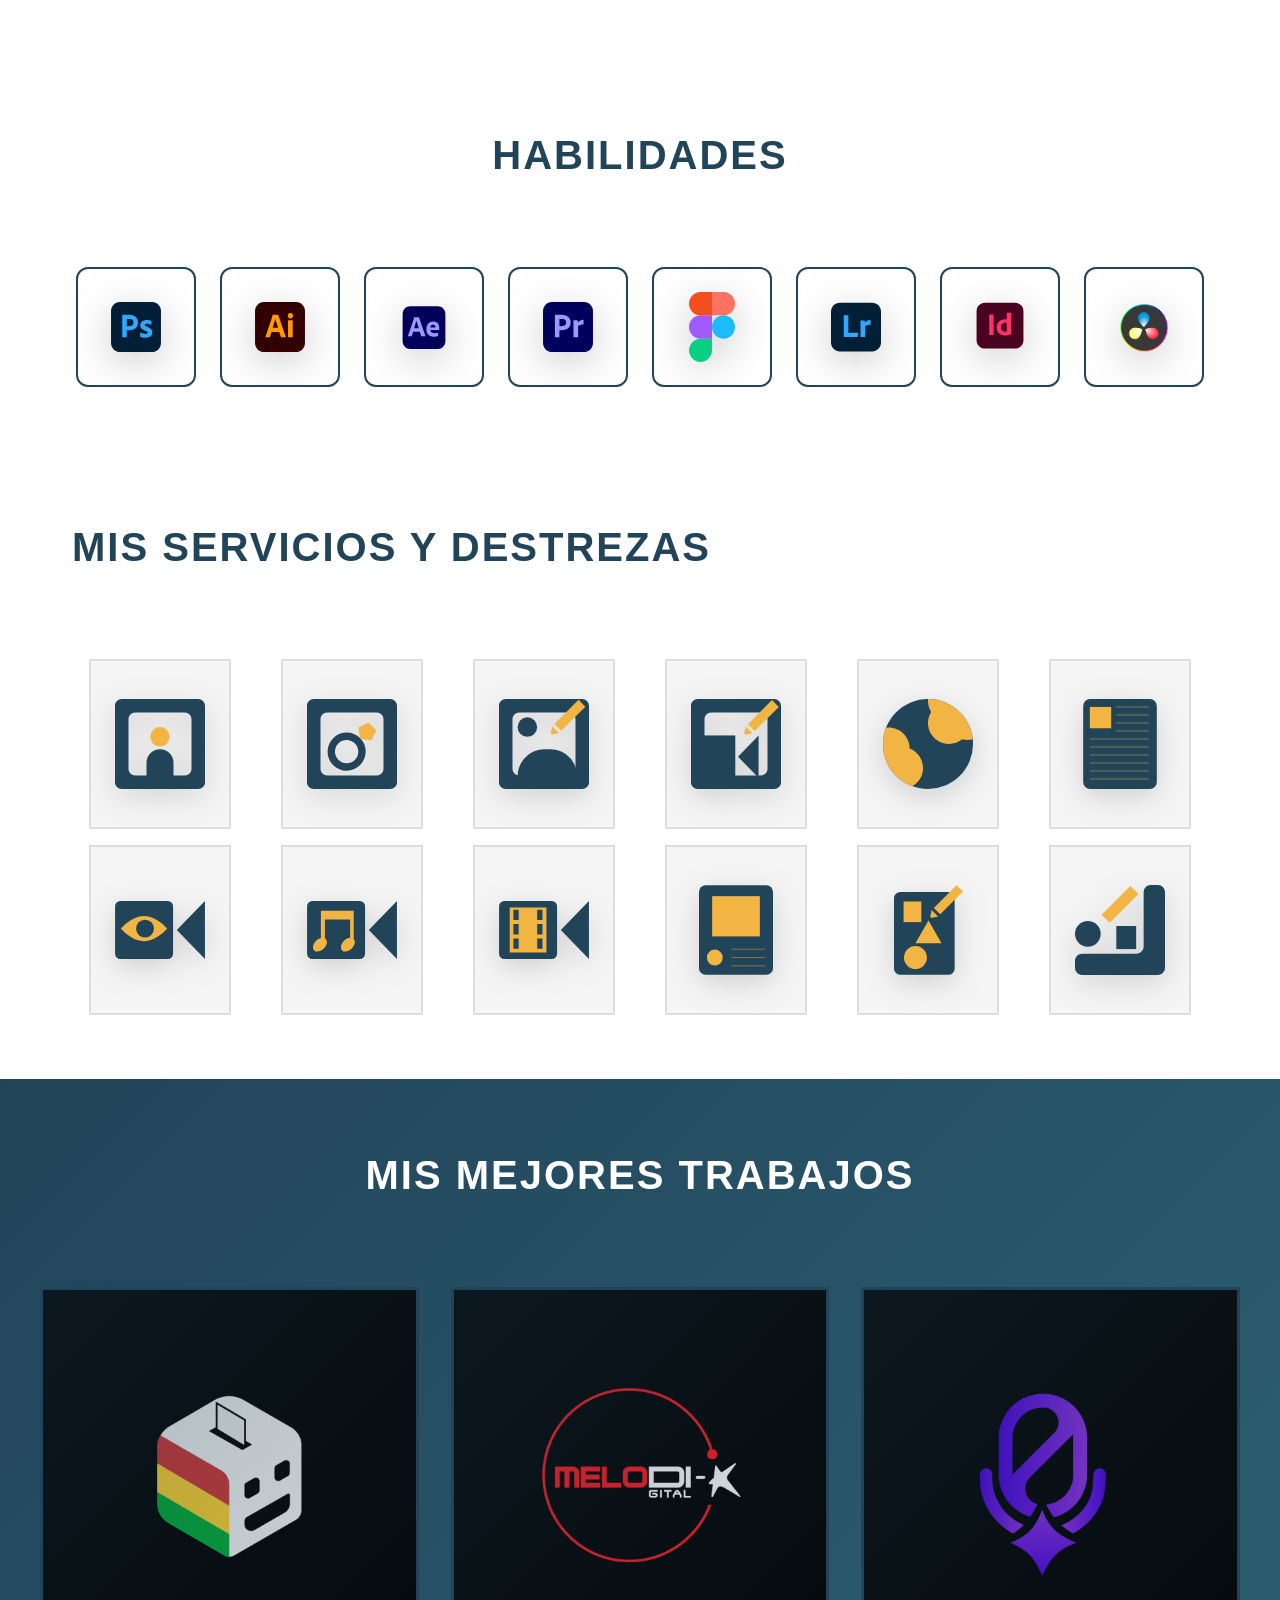
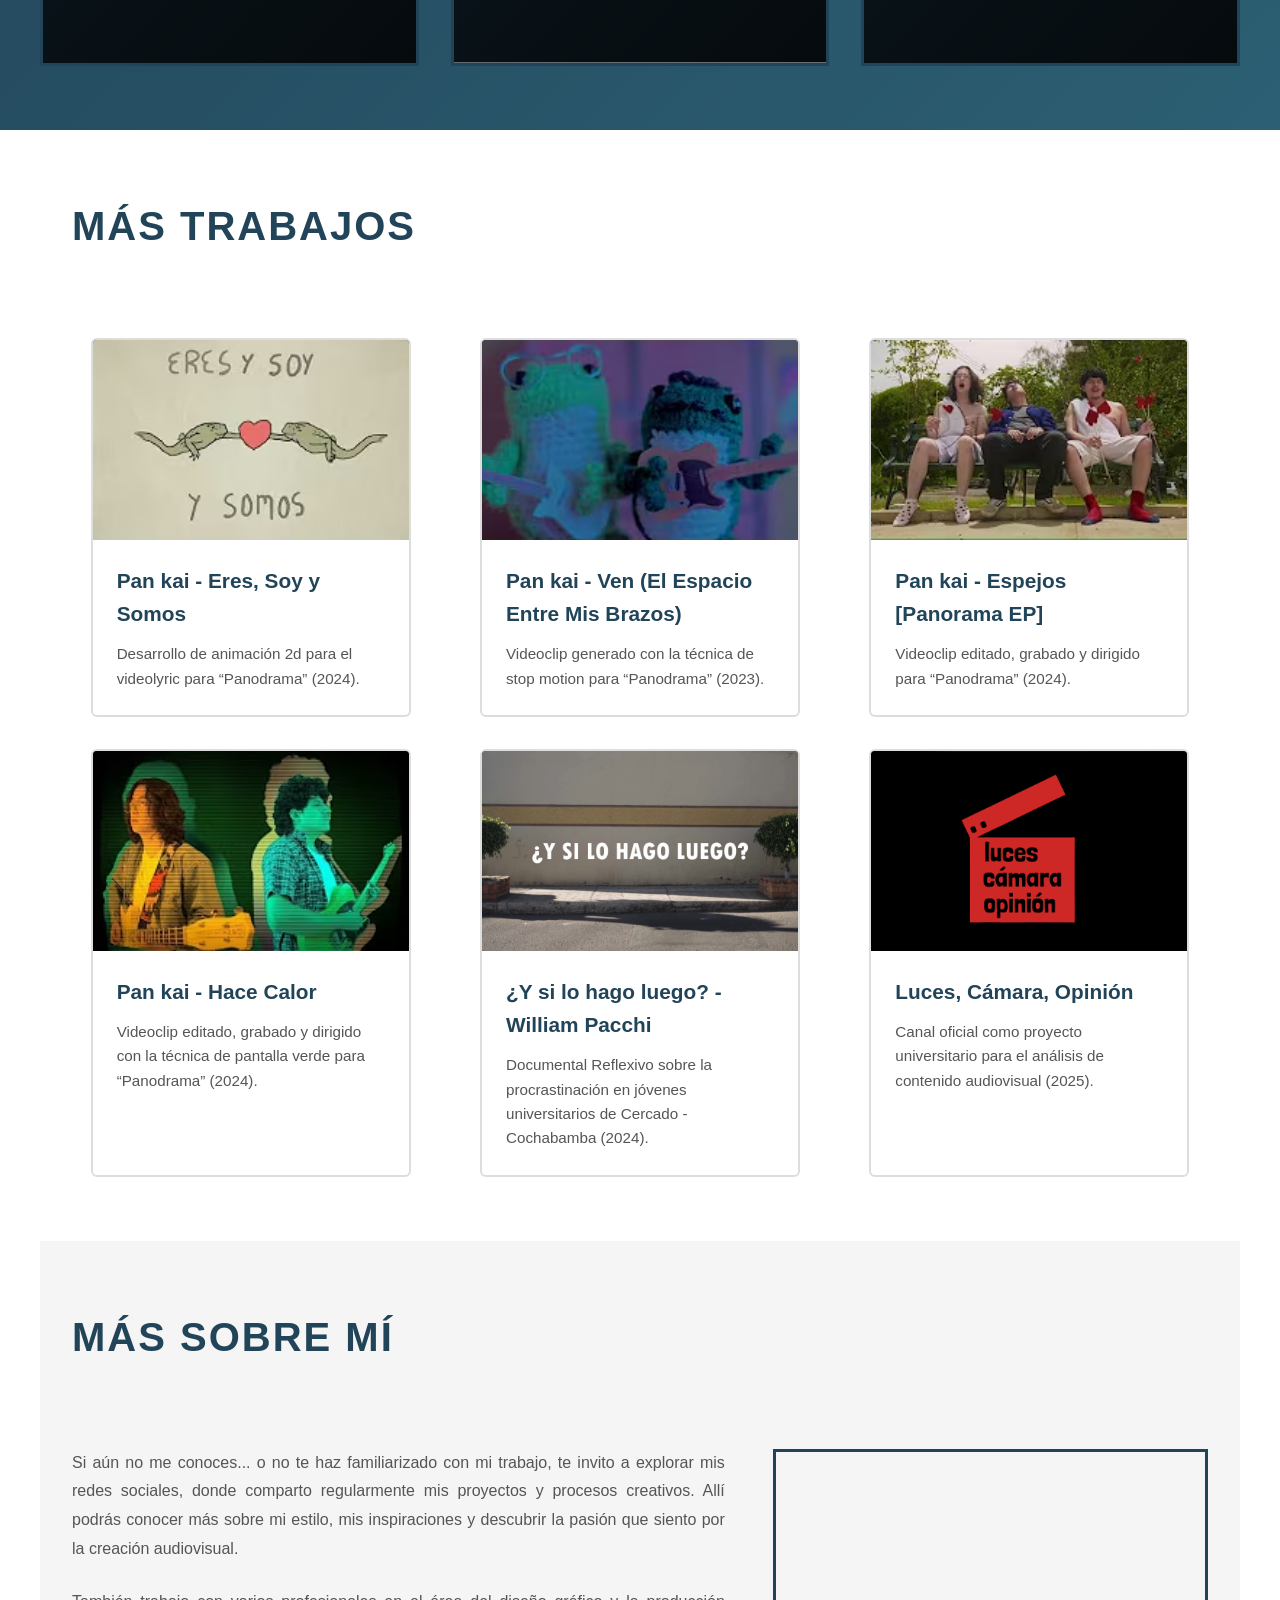
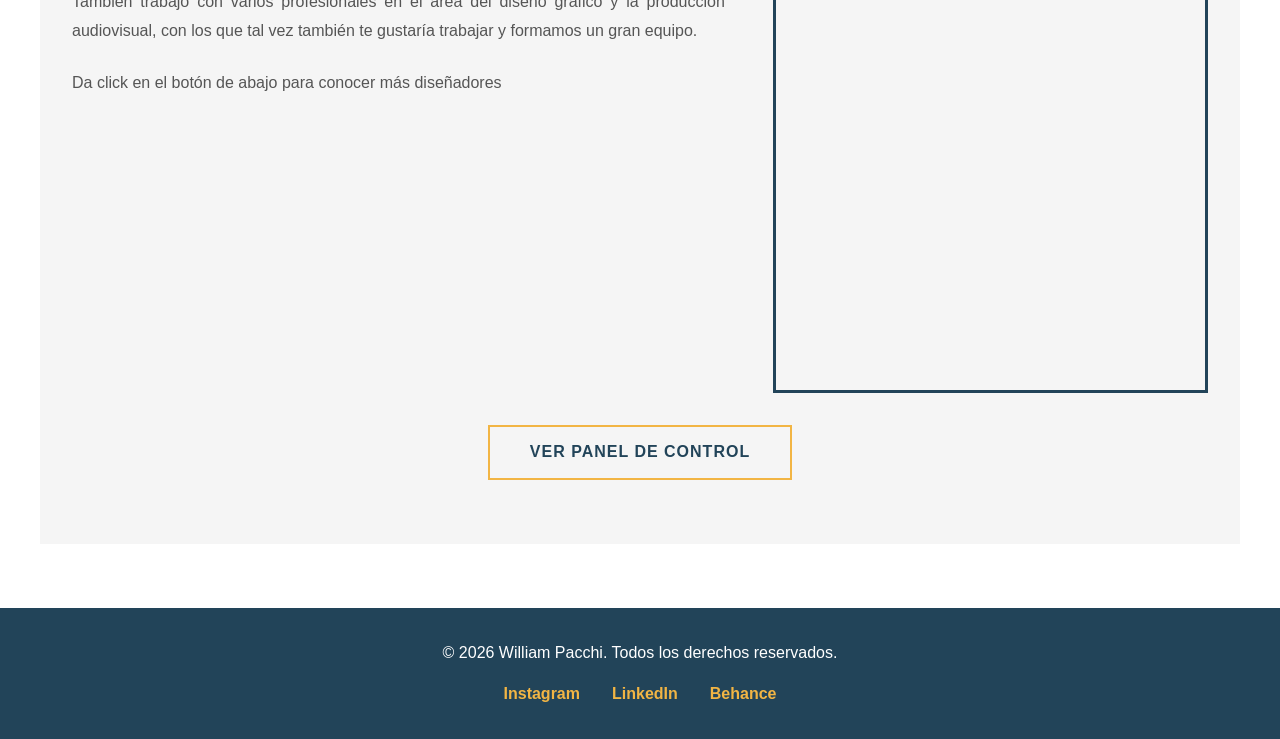
==== commit 8c5d1f71: "Add files via upload" ====
--- a/index.html
+++ b/index.html
@@ -315,7 +315,7 @@
             </div>
         </div>
 
-        <a href="#" class="btn btn-all-portfolio">Sobre más diseñadores</a>
+        <a href="#" class="btn btn-all-portfolio">Ver Panel de Control</a>
     </section>
 
     <!-- FOOTER -->
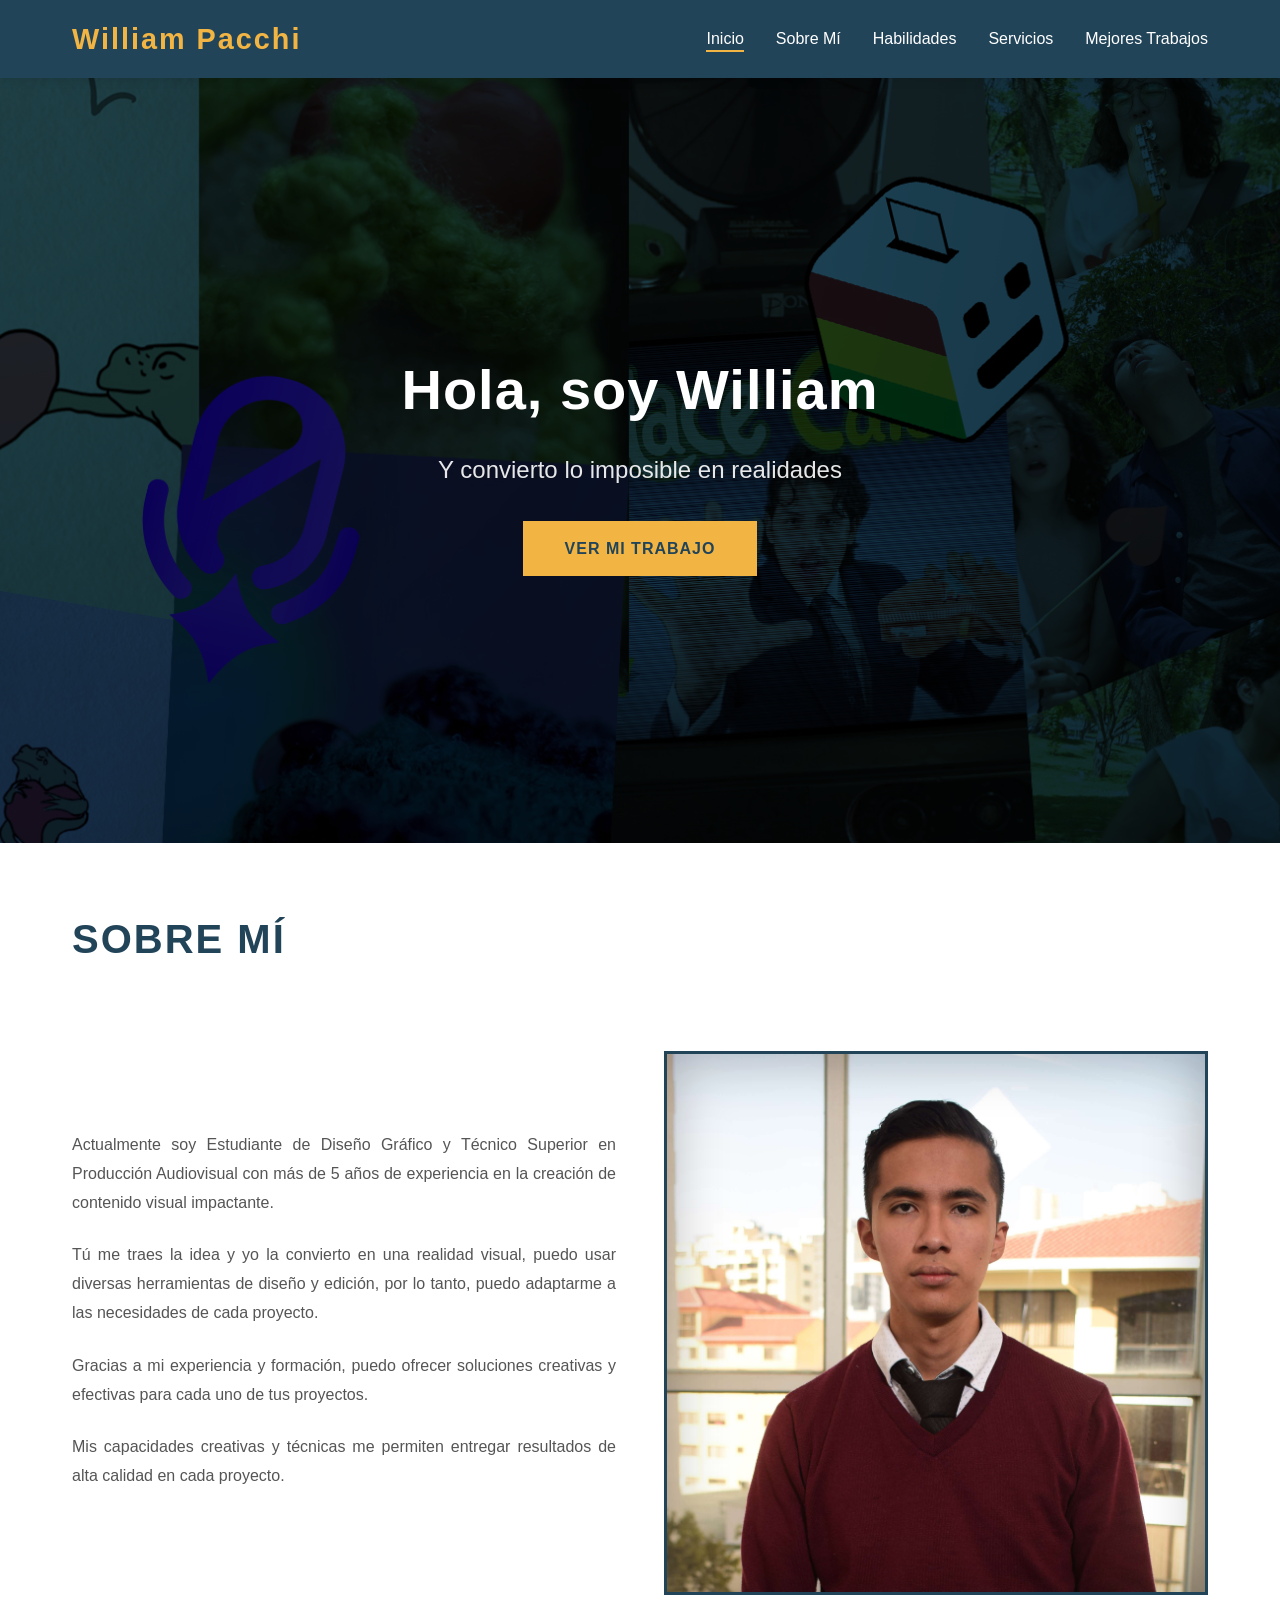
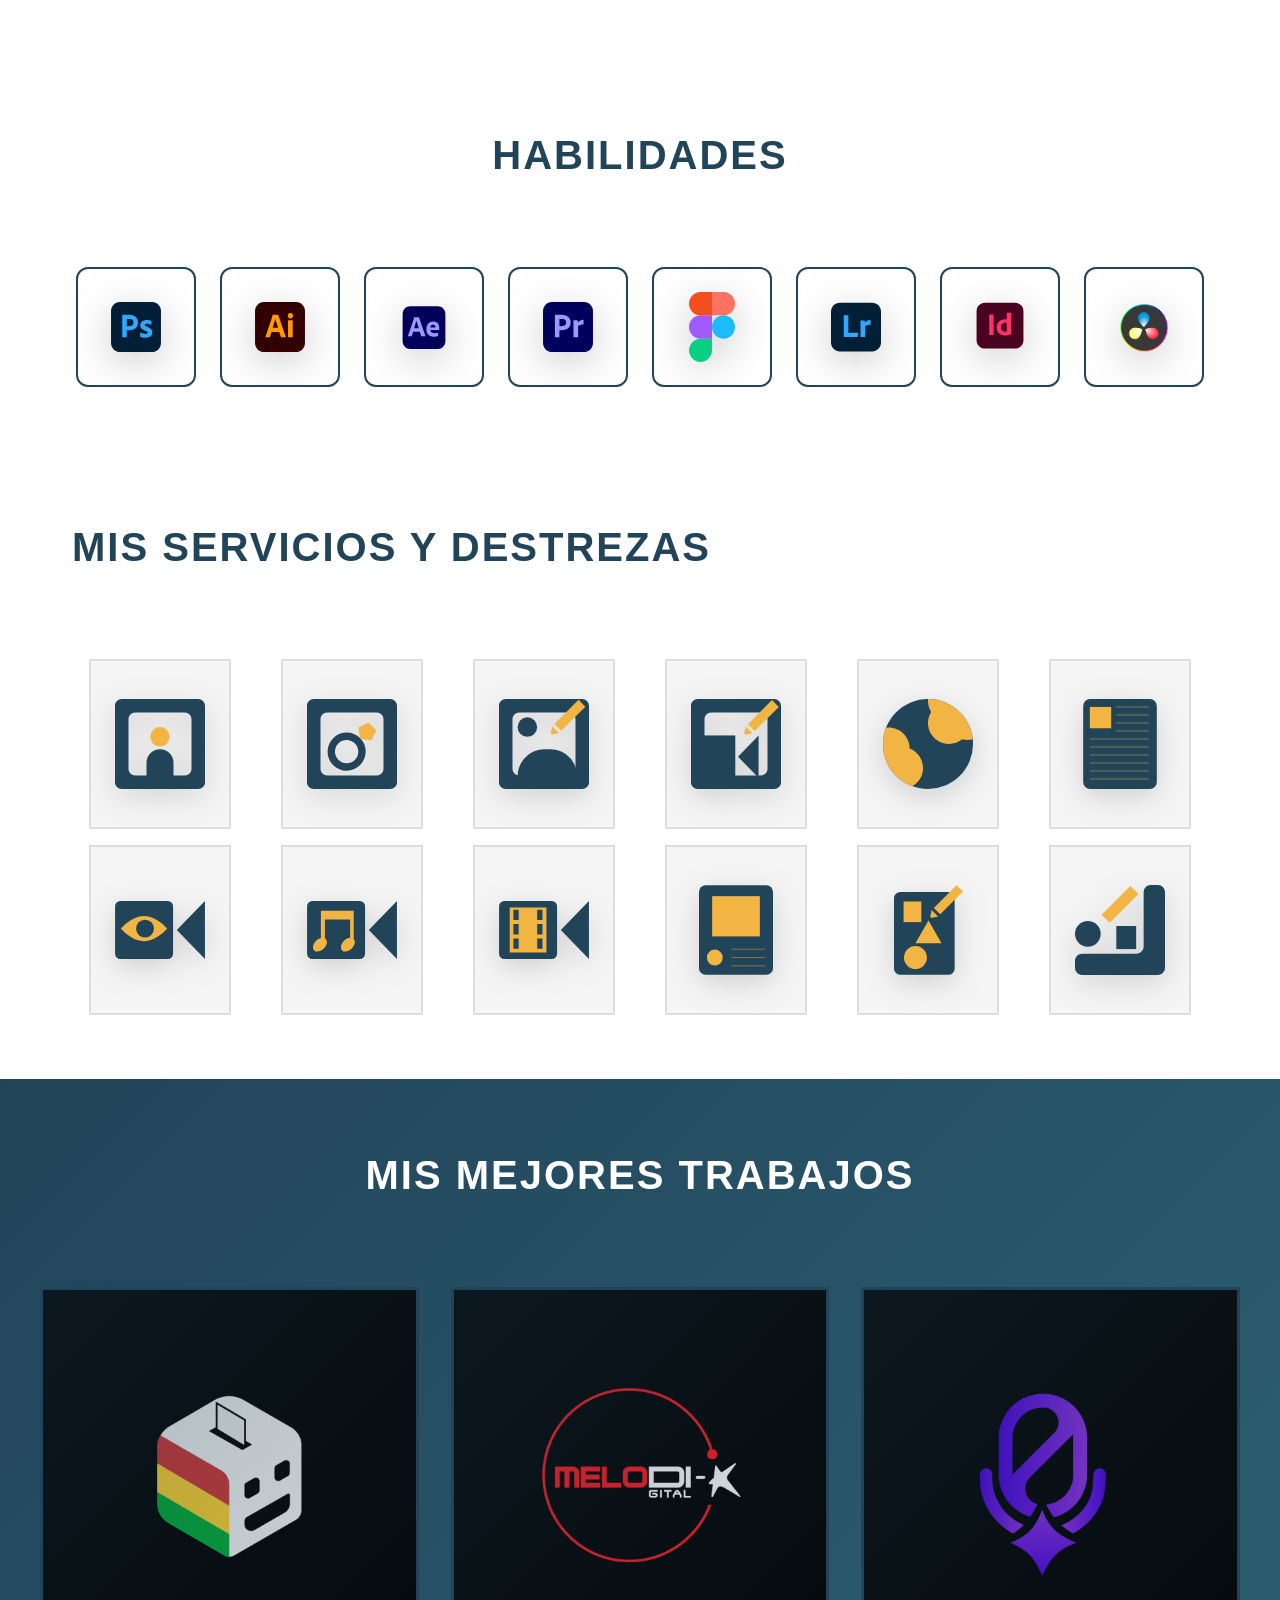
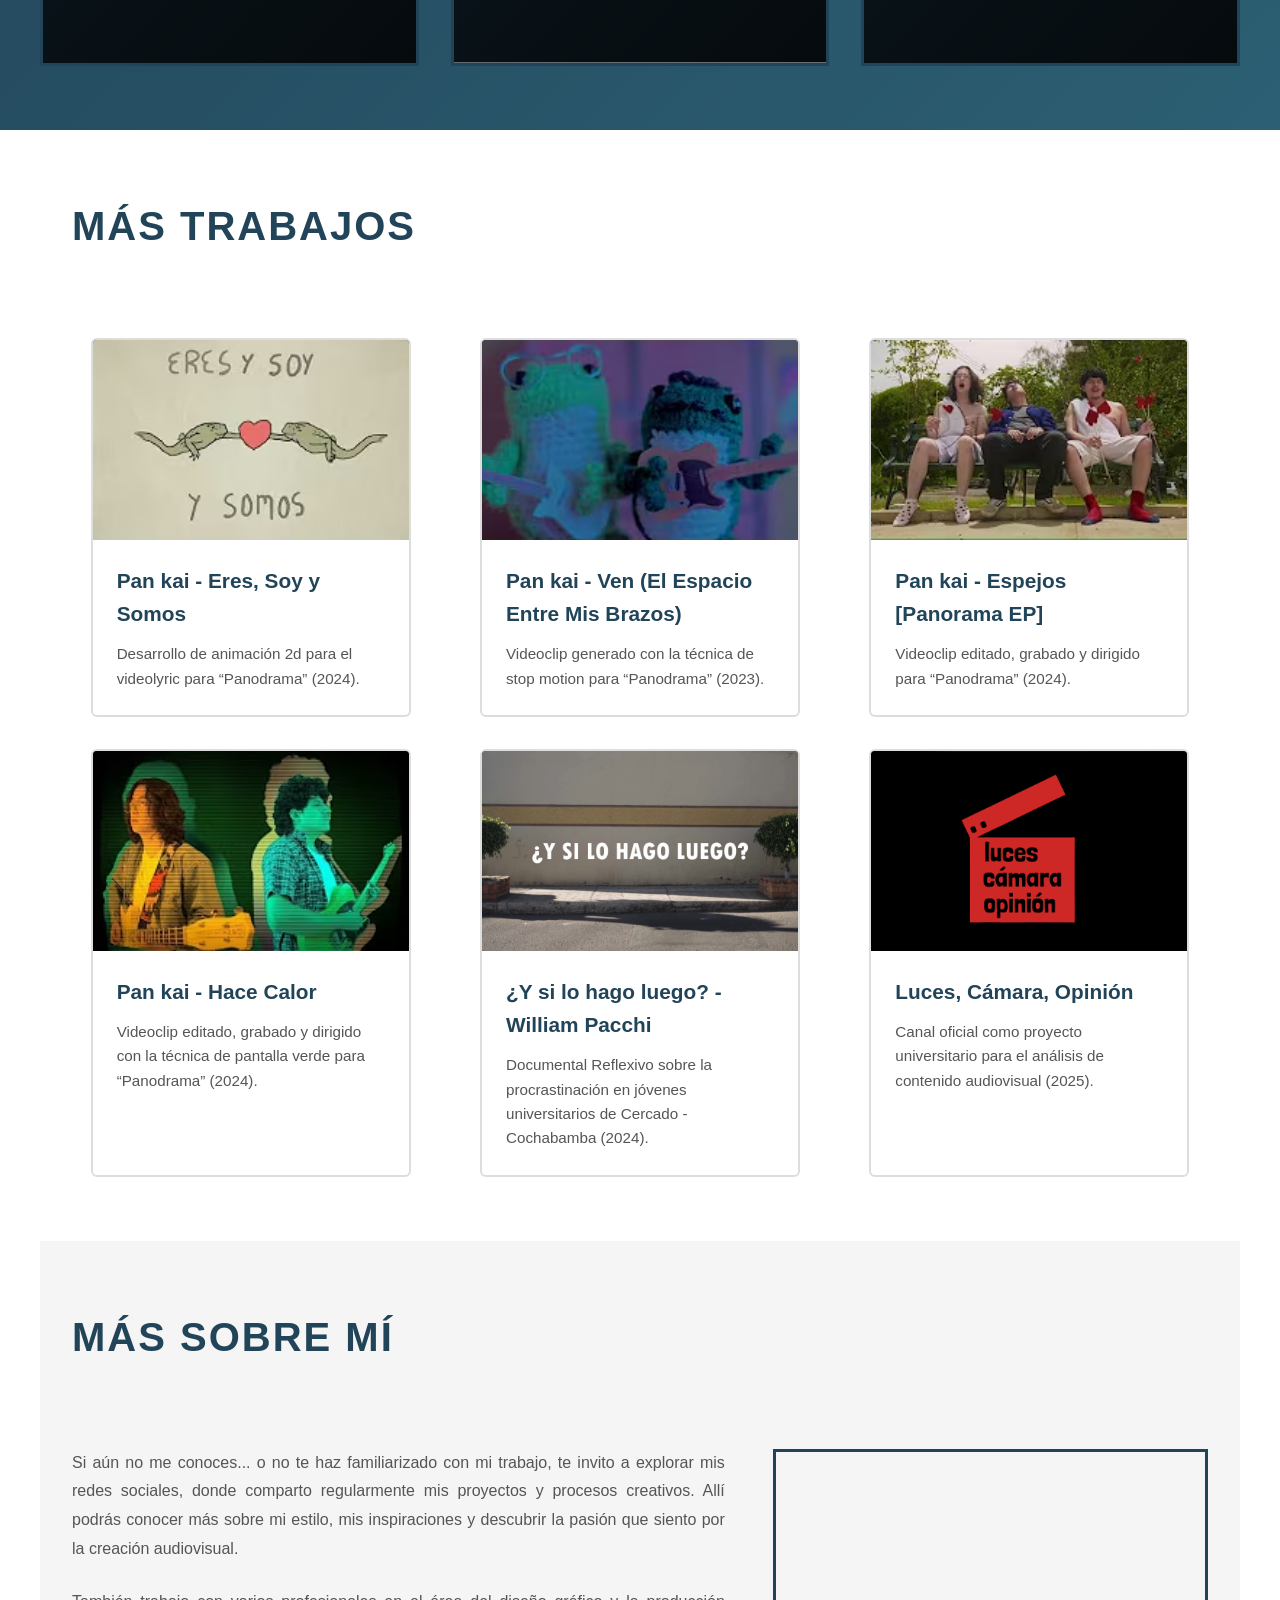
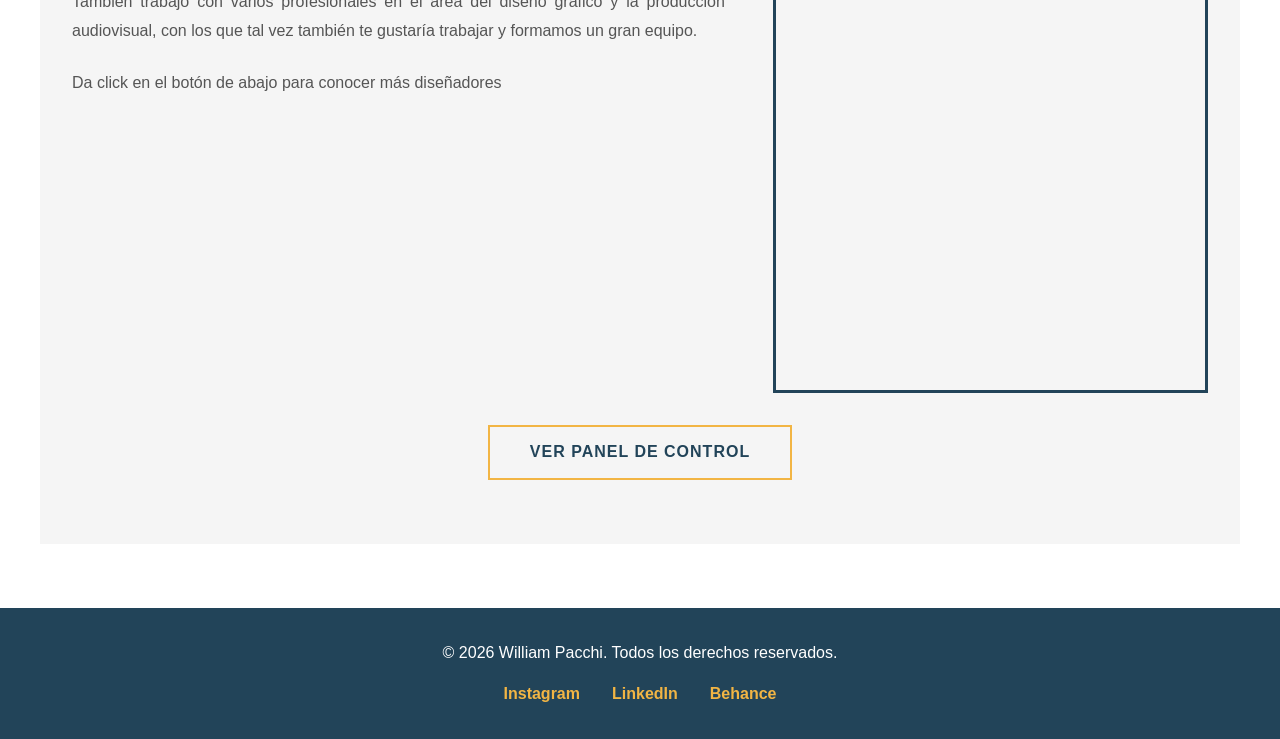
==== commit a0bf2bd7: "Update link for 'Ver Panel de Control' button" ====
--- a/index.html
+++ b/index.html
@@ -315,7 +315,7 @@
             </div>
         </div>
 
-        <a href="#" class="btn btn-all-portfolio">Ver Panel de Control</a>
+        <a href="https://panel-control-wina.netlify.app/" class="btn btn-all-portfolio">Ver Panel de Control</a>
     </section>
 
     <!-- FOOTER -->
@@ -334,4 +334,4 @@
     <script src="script.js"></script>
 </body>
 
-</html>+</html>
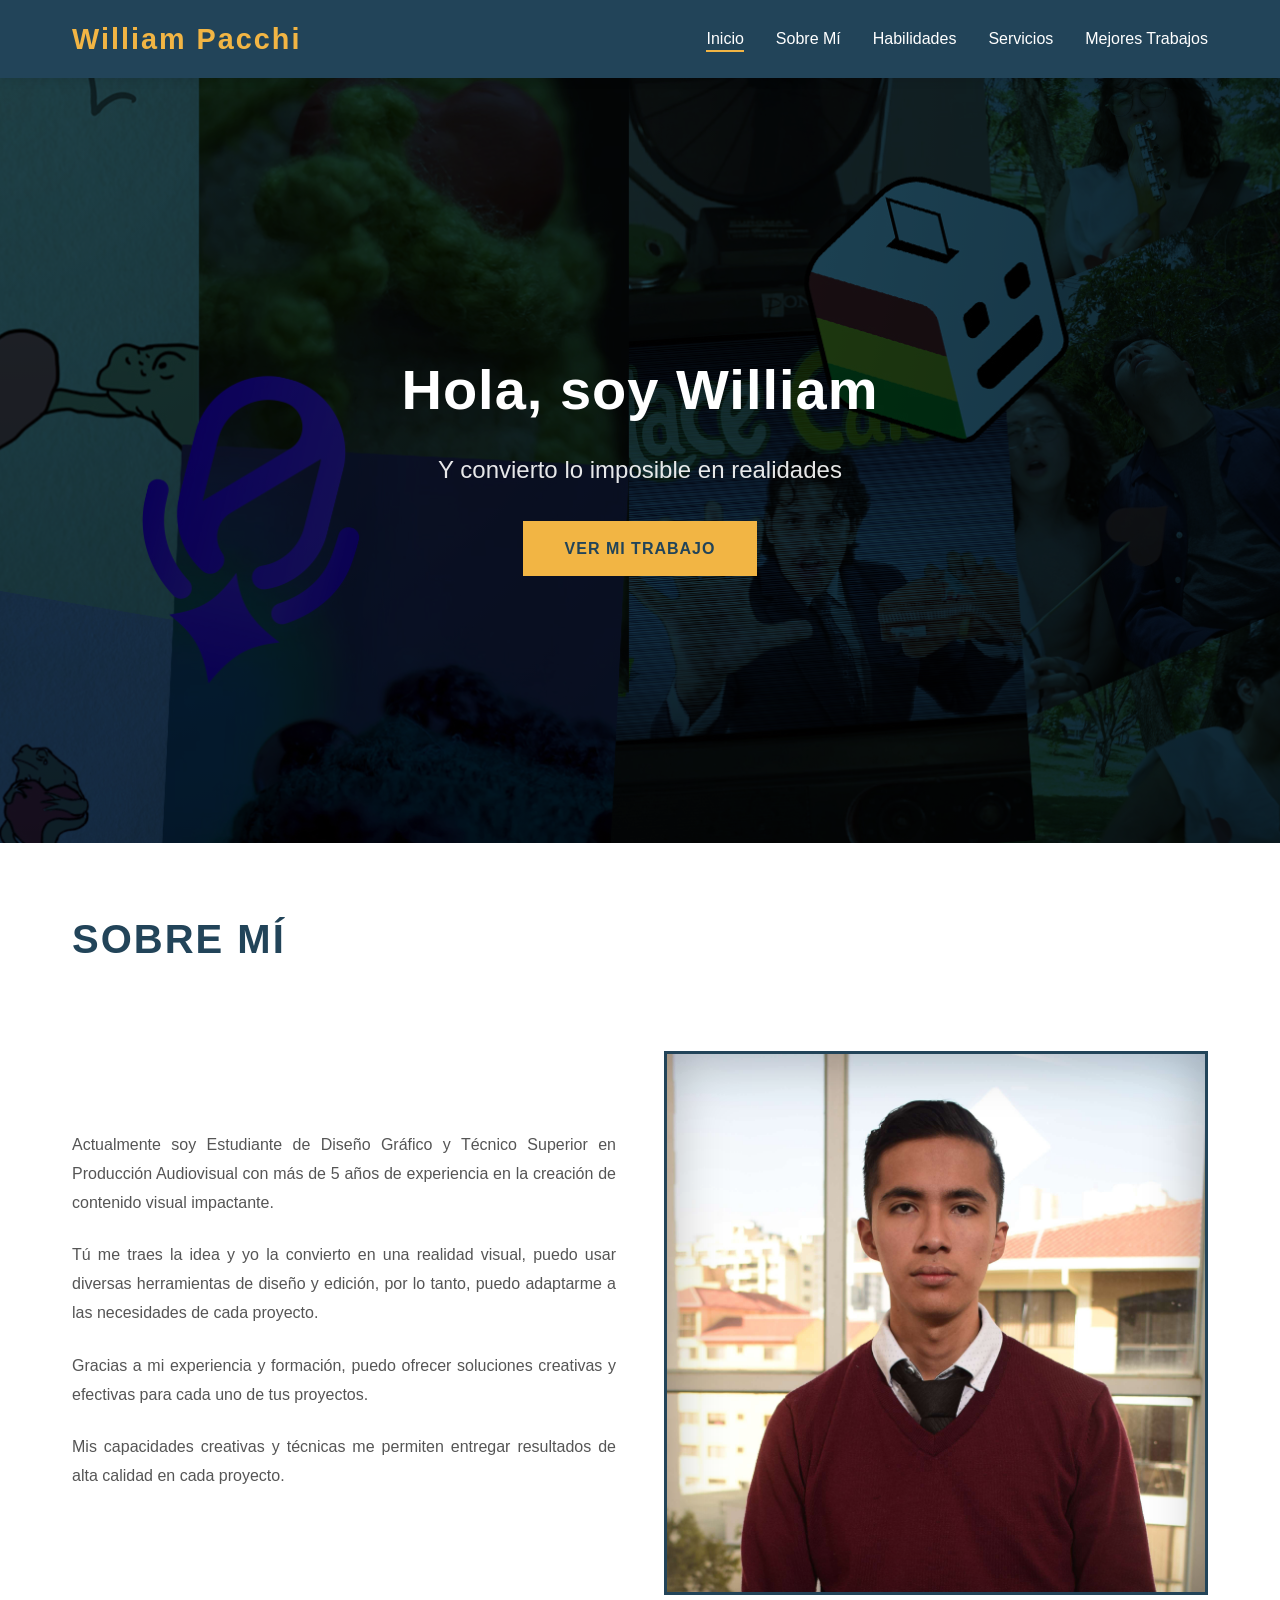
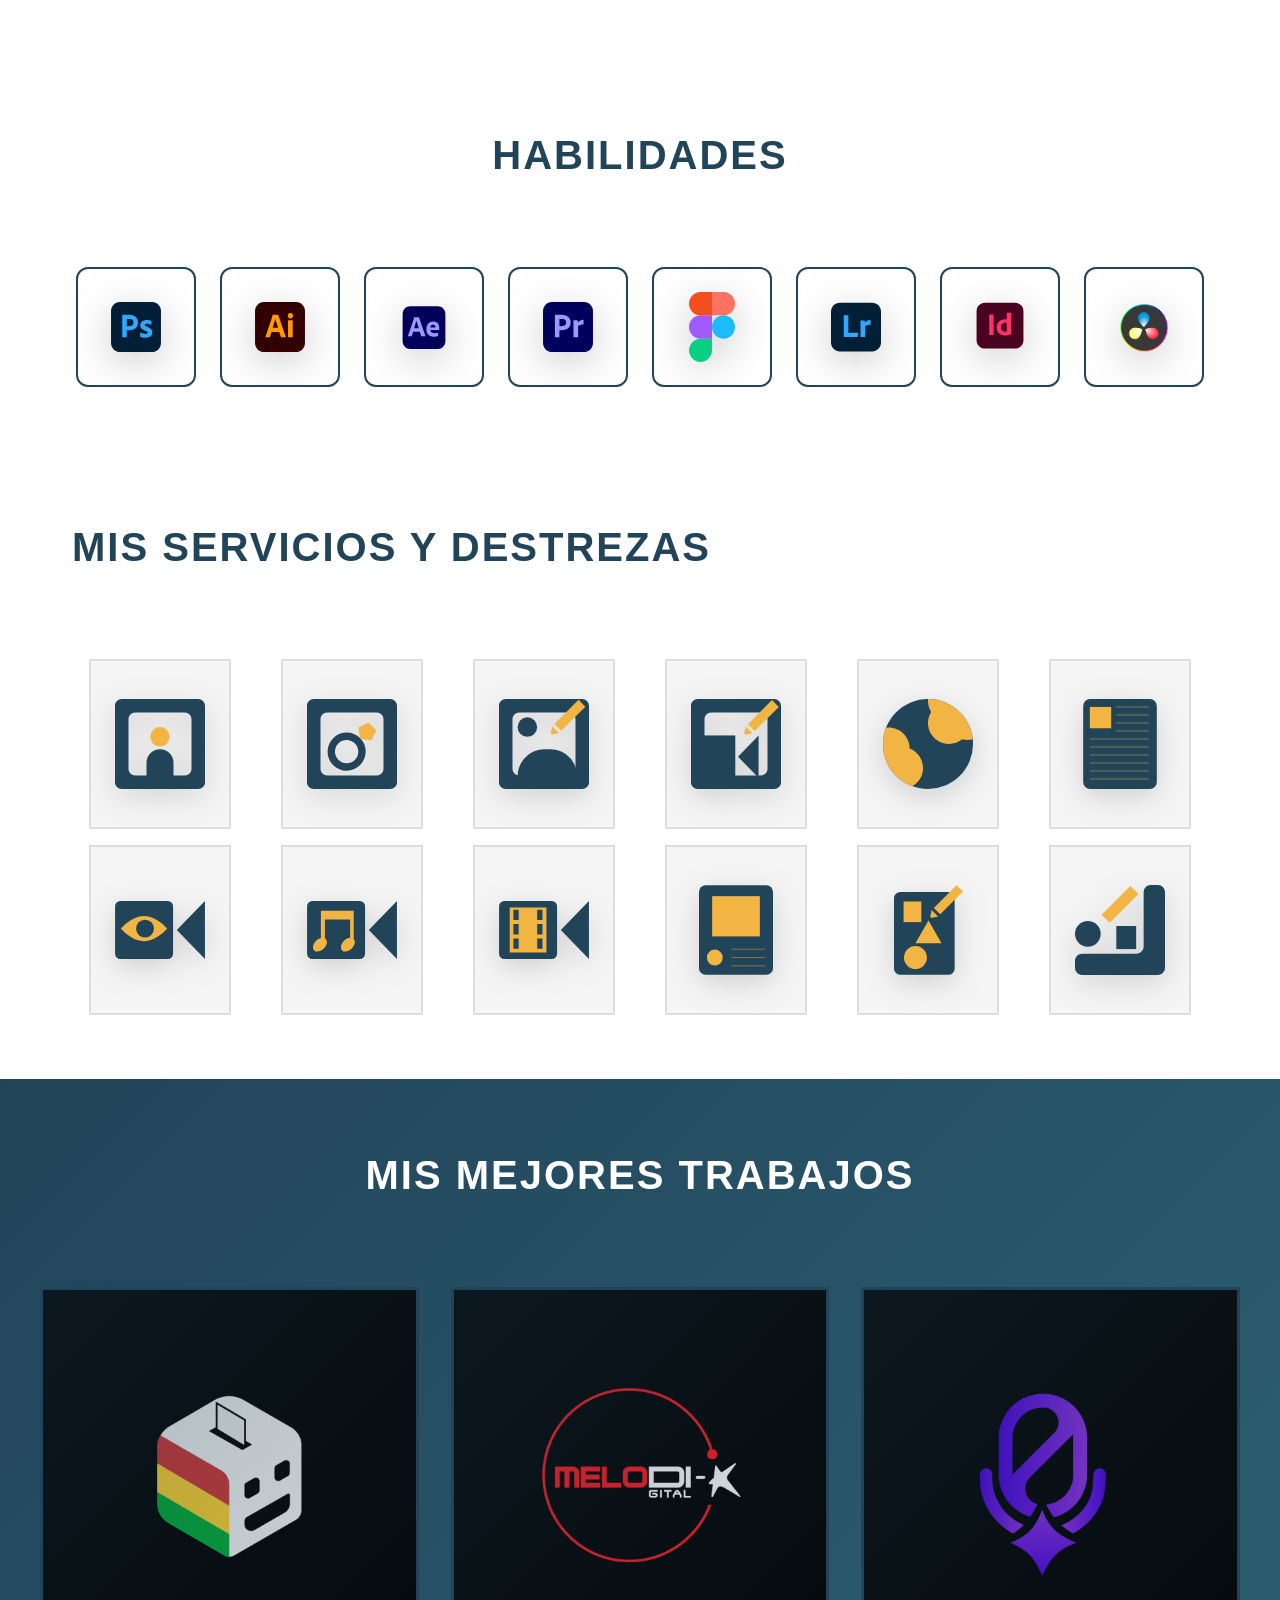
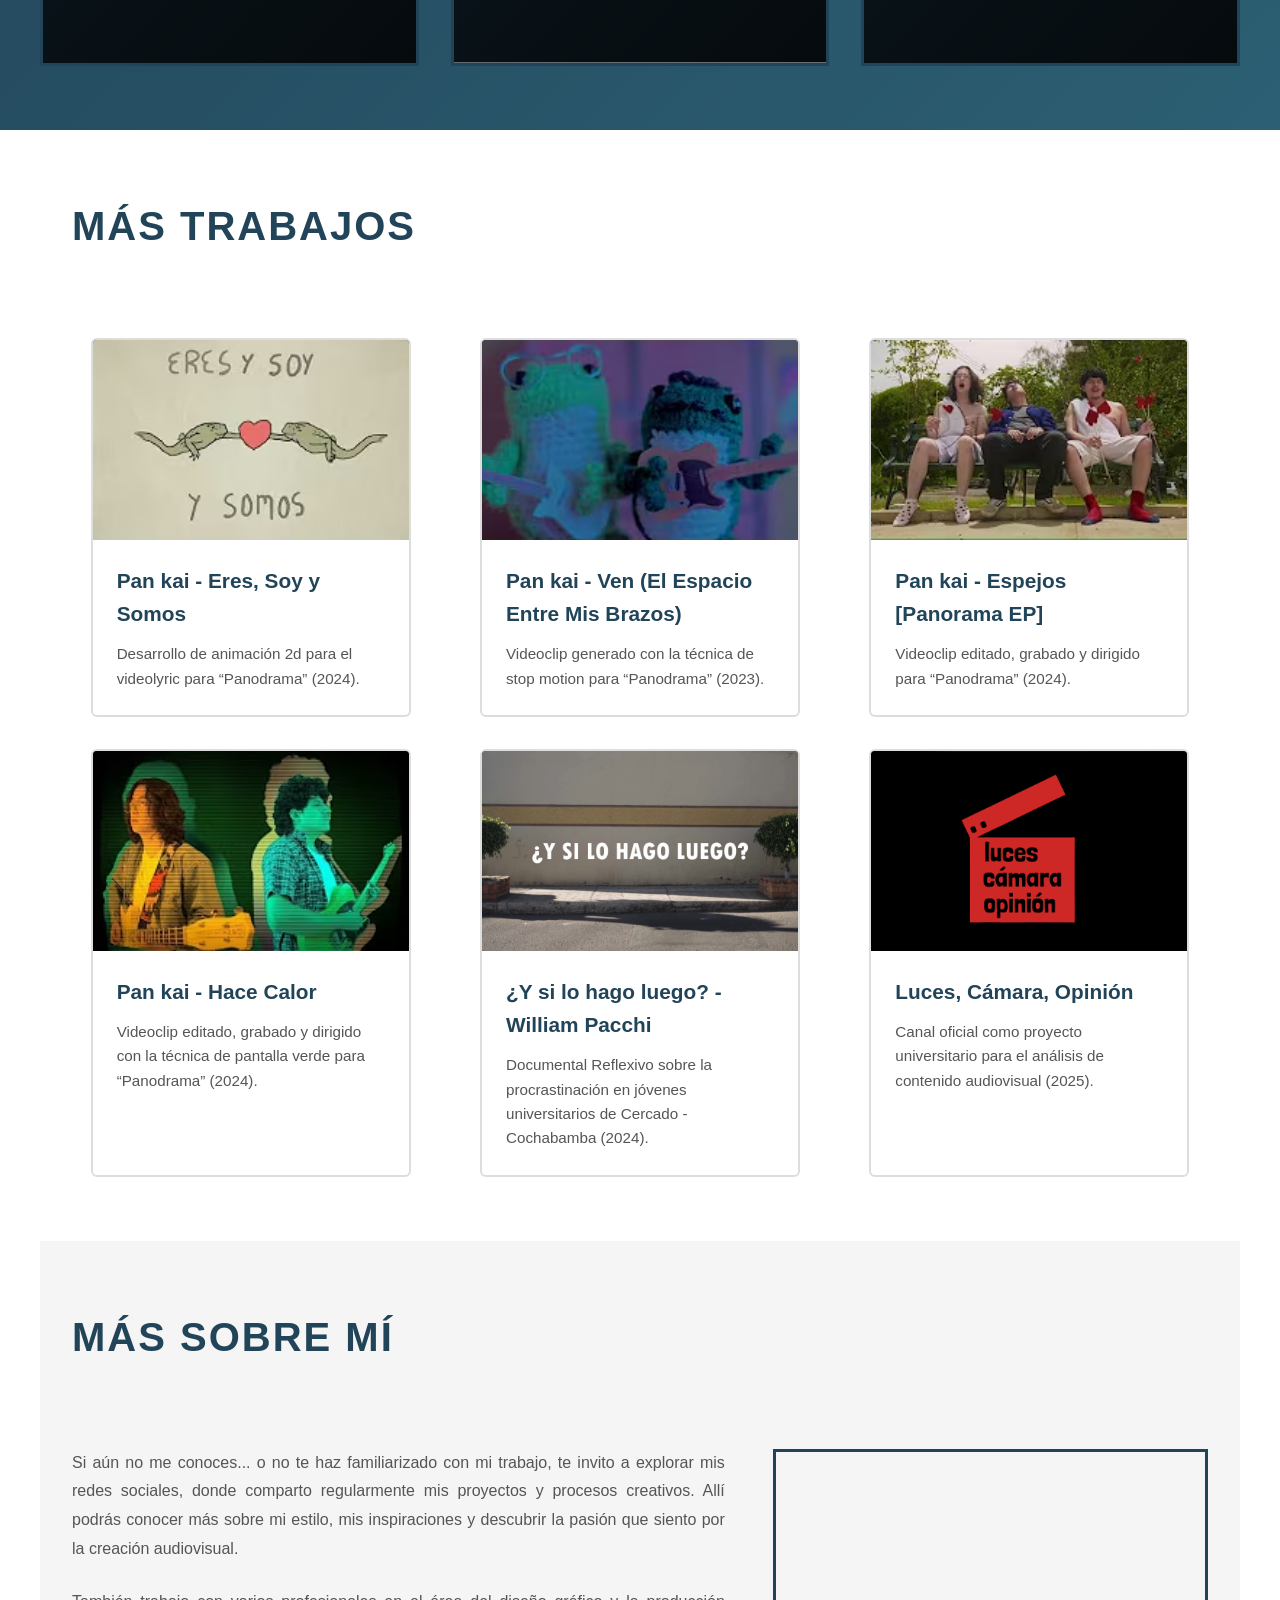
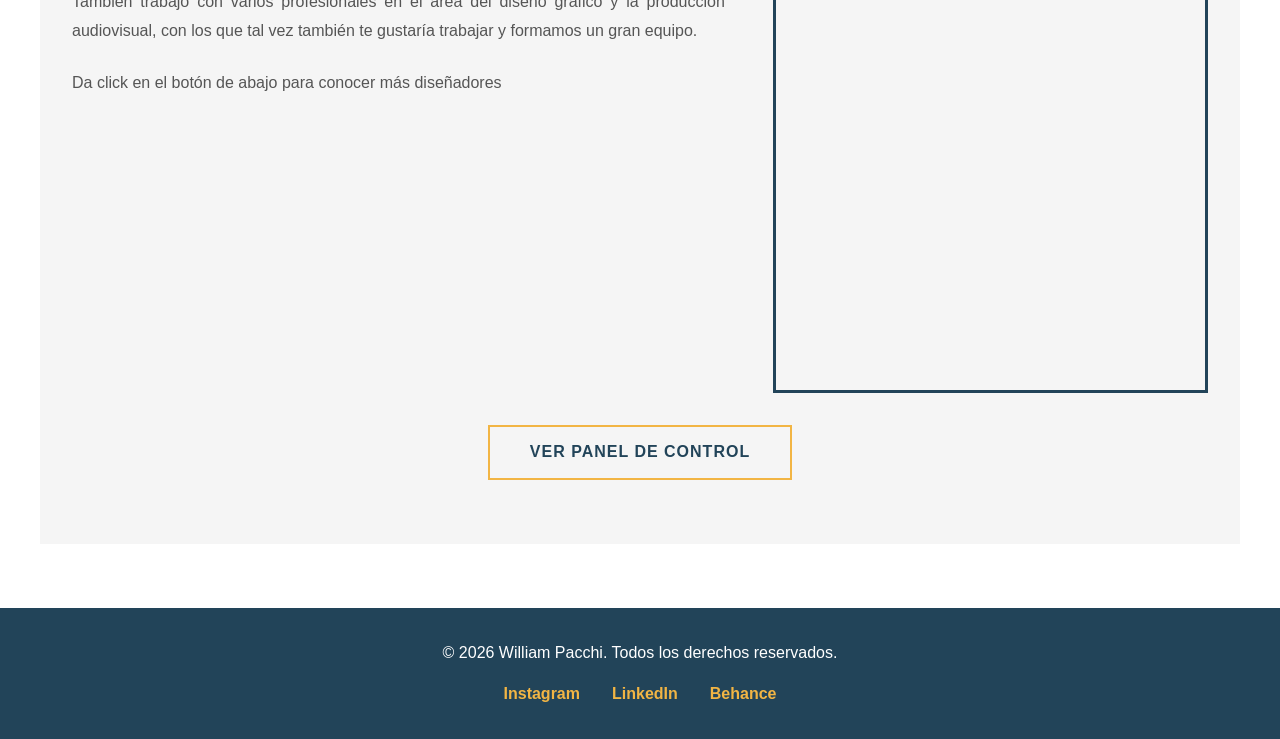
==== commit 29fac3d5: "Update index.html" ====
--- a/index.html
+++ b/index.html
@@ -314,7 +314,6 @@
                 <div class="image-placeholder-large"></div>
             </div>
         </div>
-
         <a href="https://panel-control-wina.netlify.app/" class="btn btn-all-portfolio">Ver Panel de Control</a>
     </section>
 
